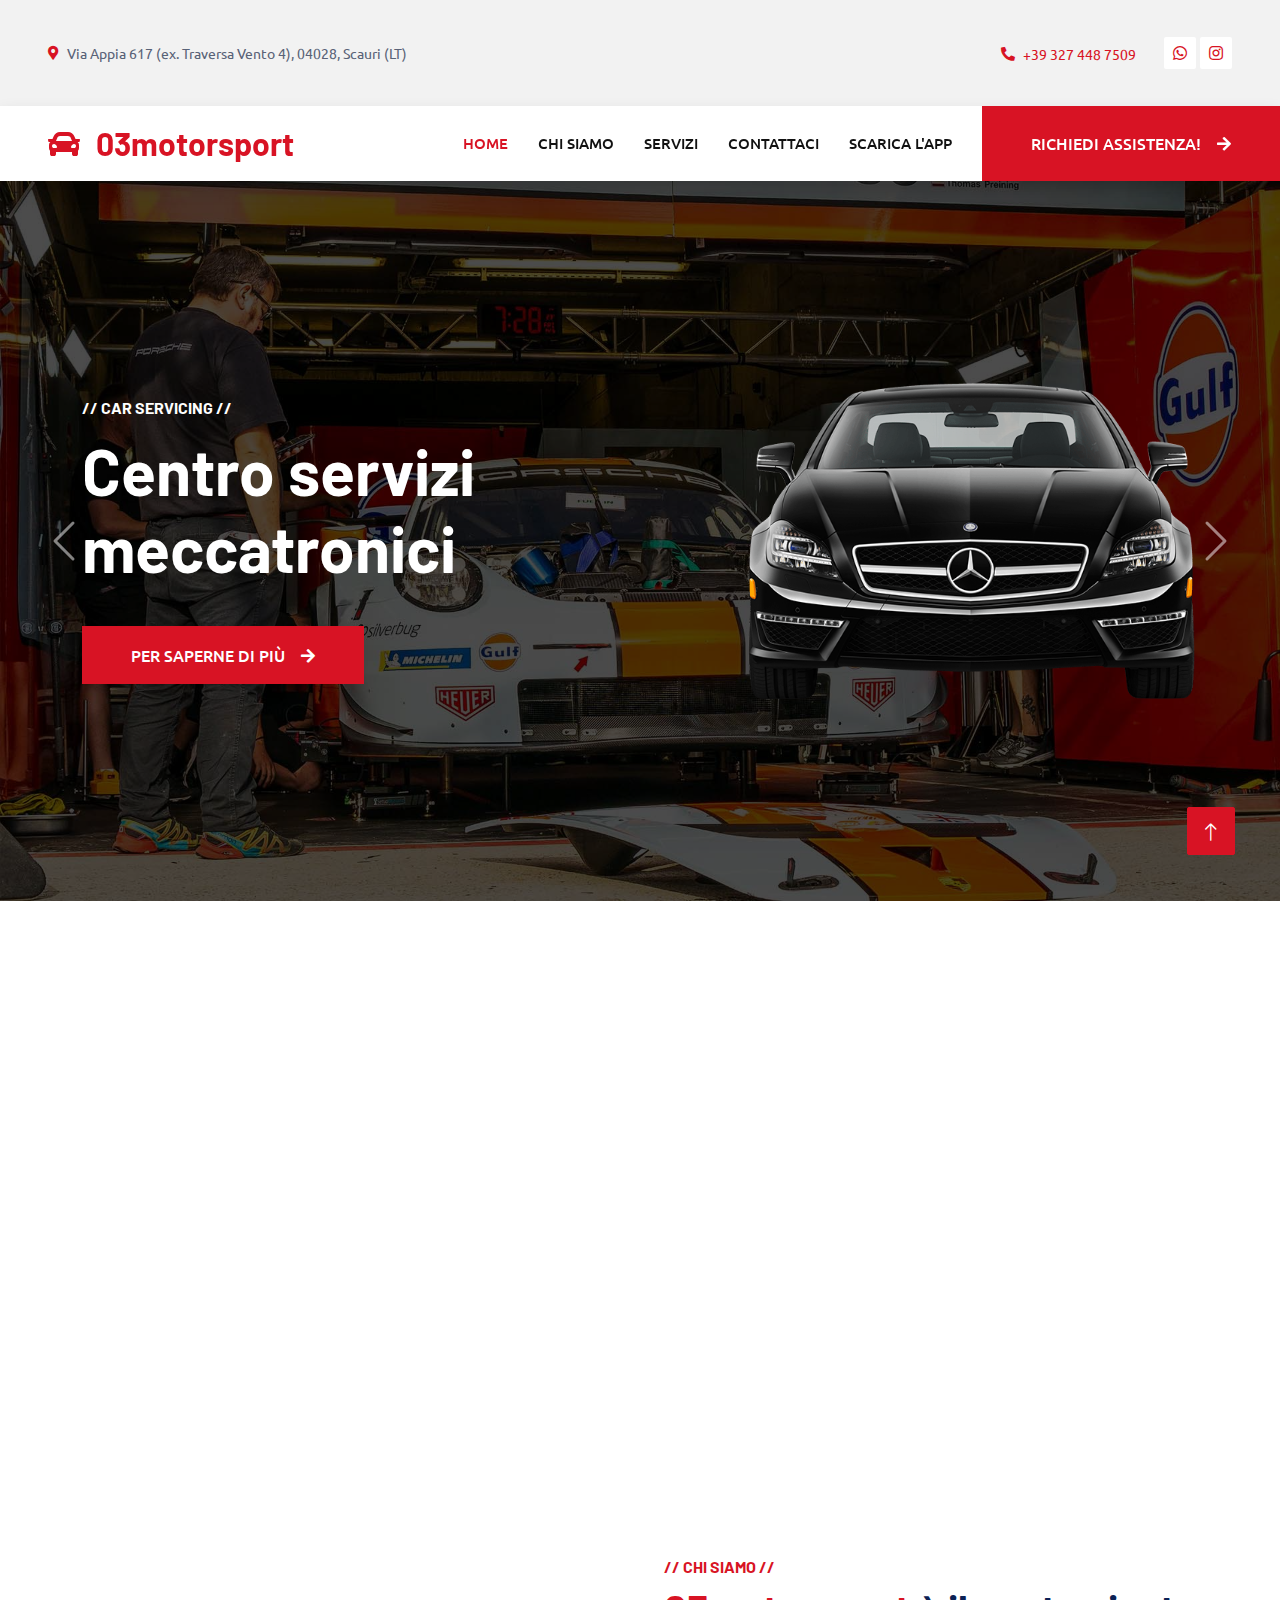
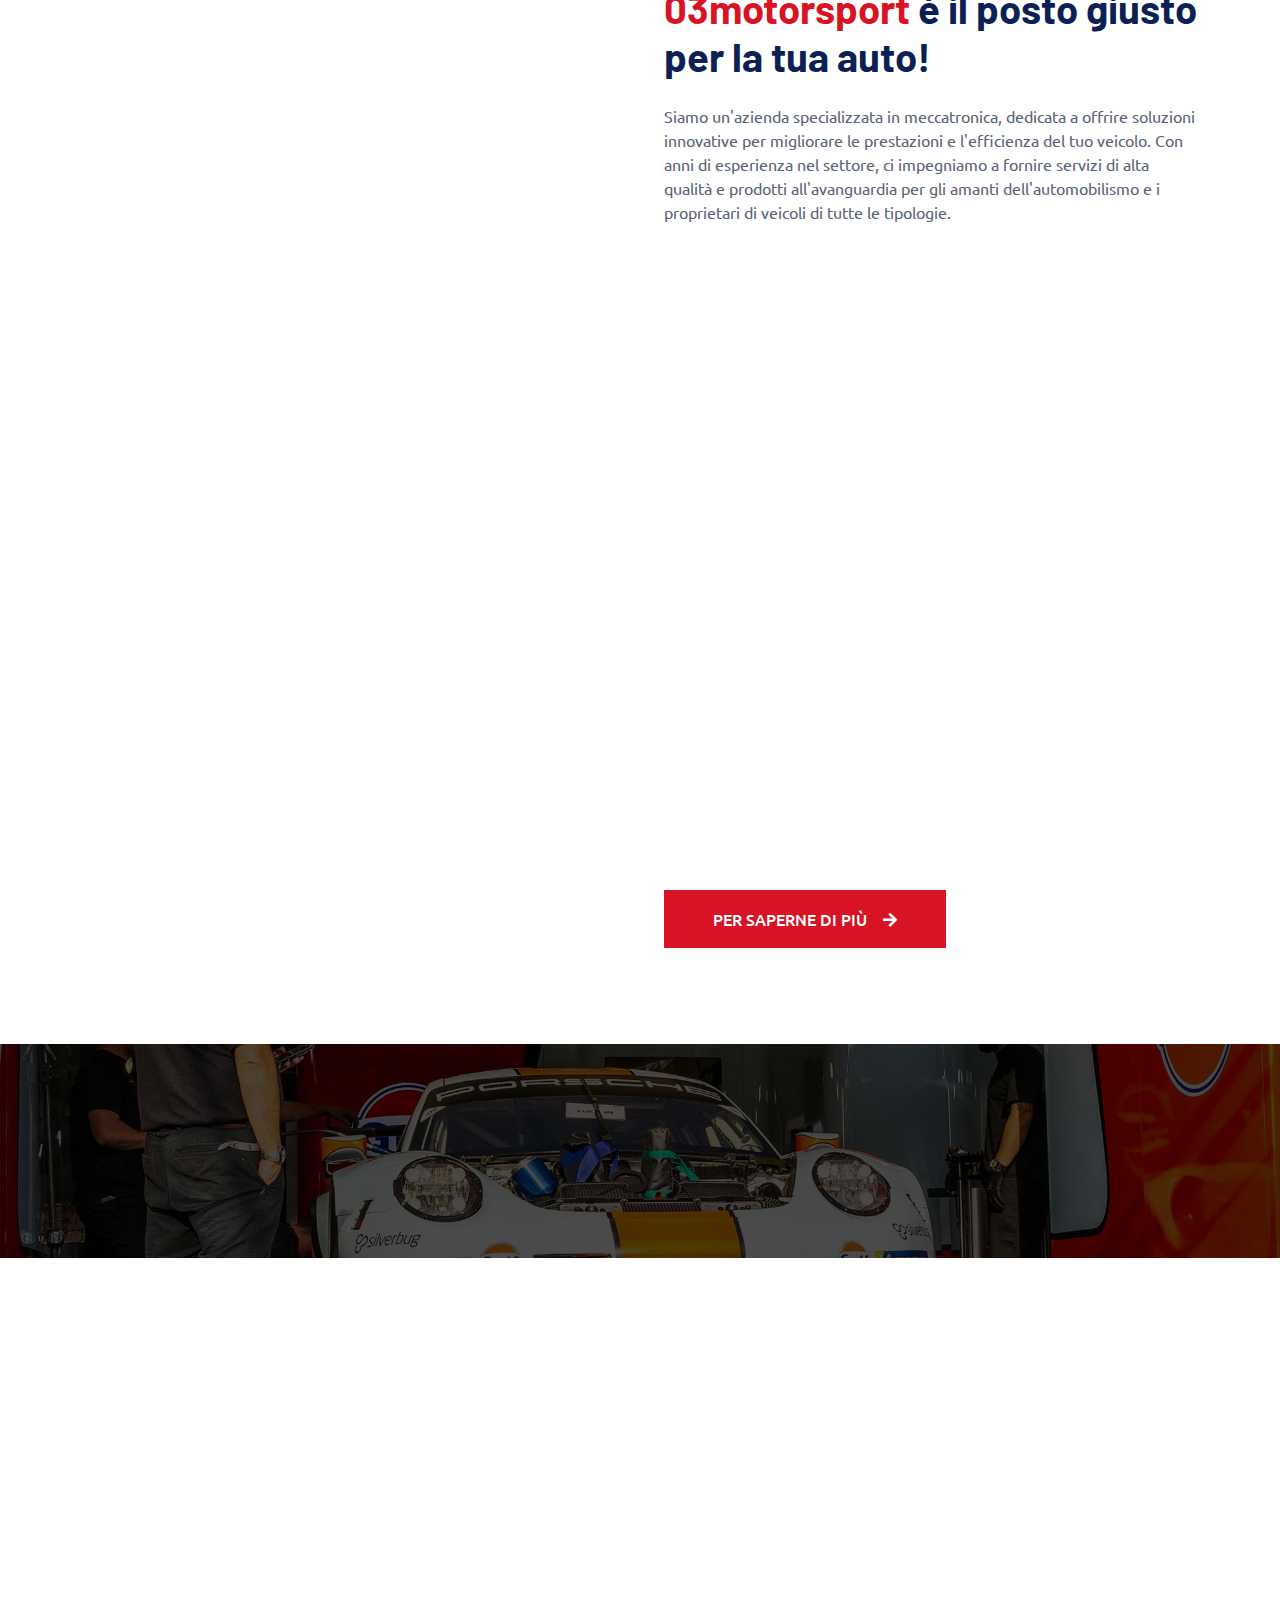
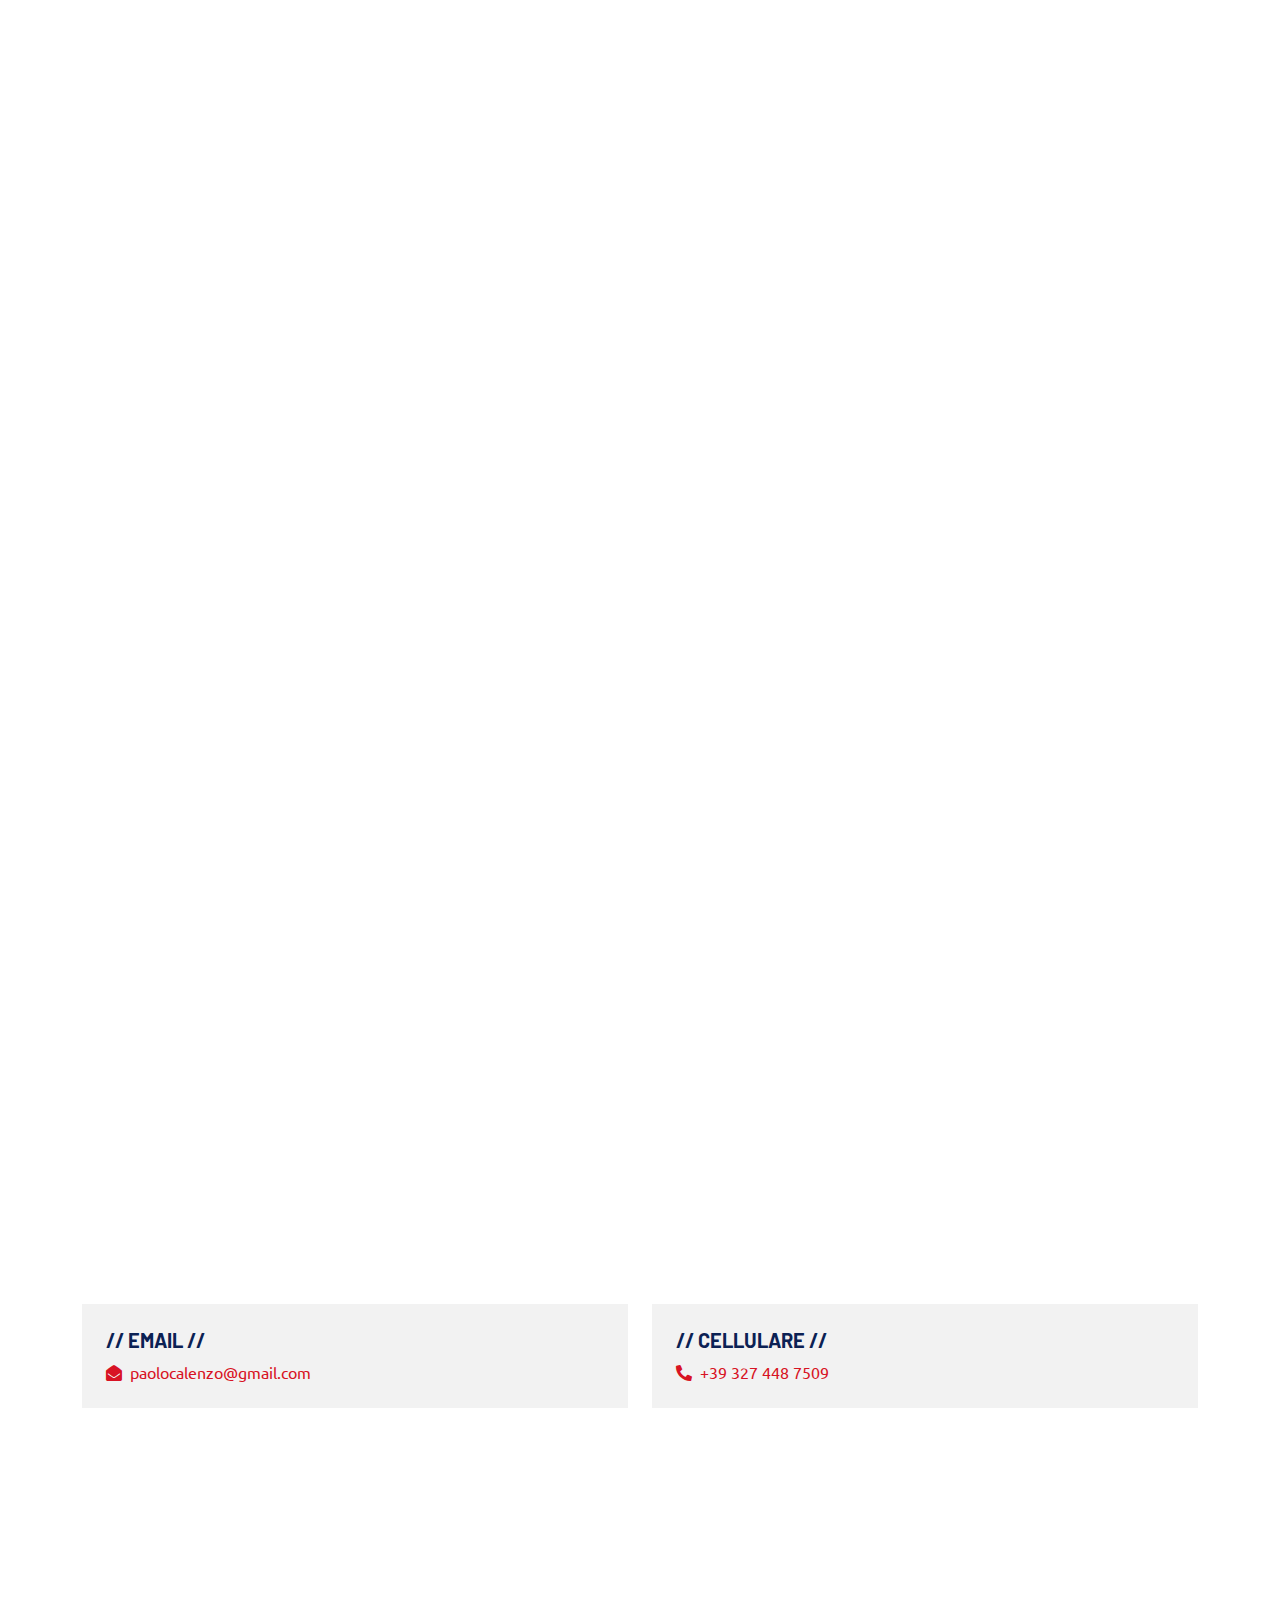
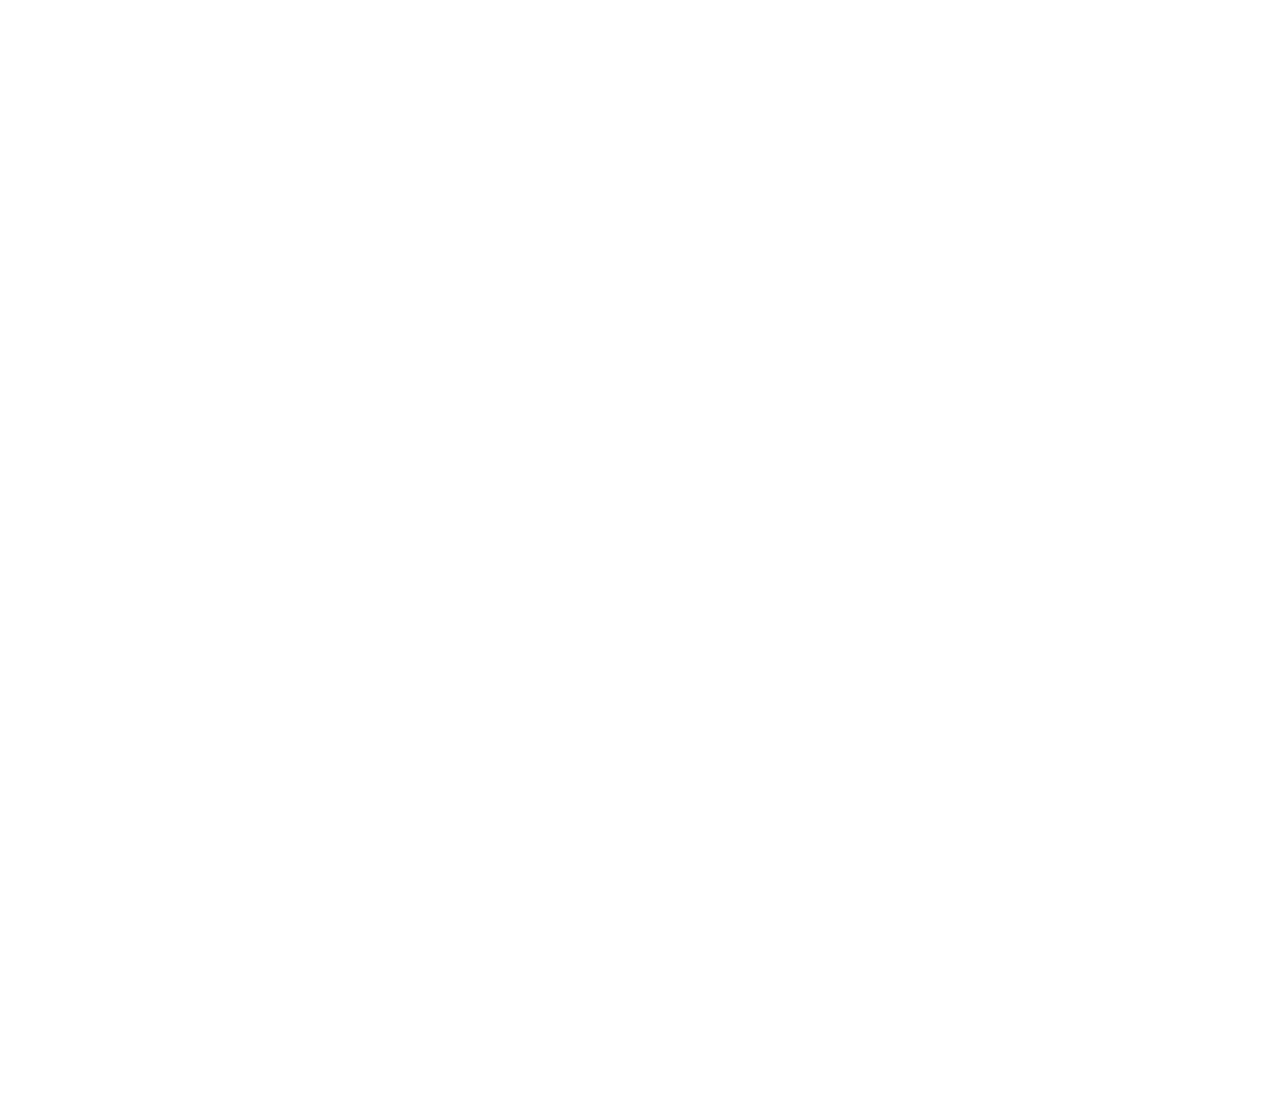
==== index.html @ 17f824ca "update home page form" ====
<!DOCTYPE html>
<html lang="it">

	<head>
		<script type="text/javascript">
			var _iub = _iub || [];
			_iub.csConfiguration = {"askConsentAtCookiePolicyUpdate":true,"cookiePolicyInOtherWindow":true,"floatingPreferencesButtonDisplay":"anchored-center-right","perPurposeConsent":true,"siteId":3359735,"whitelabel":false,"cookiePolicyId":88887986,"lang":"it", "banner":{ "acceptButtonDisplay":true,"backgroundOverlay":true,"closeButtonRejects":true,"customizeButtonDisplay":true,"explicitWithdrawal":true,"listPurposes":true,"position":"bottom" }};
		</script>
		<script type="text/javascript" src="https://cs.iubenda.com/autoblocking/3359735.js"></script>
		<script type="text/javascript" src="//cdn.iubenda.com/cs/stable/iubenda_cs.js" charset="UTF-8" async></script>
	
		<meta charset="utf-8">
		<title>03motorsport | Home</title>
		<meta content="width=device-width, initial-scale=1.0" name="viewport">
		<meta content="03motorsport, officina, officina meccatronica, azienda meccatronica, centro servizi meccatronici" name="keywords">
		<meta content="03motorsport Officina Meccatronica" name="description">
		
		<meta name="apple-touch-fullscreen" content="yes">
		<meta name="apple-mobile-web-app-capable" content="yes">
		<meta name="apple-mobile-web-app-status-bar-style" content="black-translucent">

		<!-- PWA Module -->
		<script type="module" src="js/pwa-install.bundle.js"></script>

		<!-- Favicon -->
		<link rel="apple-touch-icon" sizes="180x180" href="img/favicons/apple-touch-icon.png">
		<link rel="icon" type="image/png" sizes="32x32" href="img/favicons/favicon-32x32.png">
		<link rel="icon" type="image/png" sizes="16x16" href="img/favicons/favicon-16x16.png">
		
		<!-- Manifest JSON -->
		<link rel="manifest" href="./manifest.json">
		<link rel="manifest" href="img/favicons/site.webmanifest">
		
		<!-- Google Web Fonts -->
		<link rel="preconnect" href="https://fonts.googleapis.com">
		<link rel="preconnect" href="https://fonts.gstatic.com" crossorigin>
		<link href="https://fonts.googleapis.com/css2?family=Barlow:wght@600;700&family=Ubuntu:wght@400;500&display=swap" rel="stylesheet"> 

		<!-- Icon Font Stylesheet -->
		<link href="https://cdnjs.cloudflare.com/ajax/libs/font-awesome/5.10.0/css/all.min.css" rel="stylesheet">
		<link href="https://cdn.jsdelivr.net/npm/bootstrap-icons@1.4.1/font/bootstrap-icons.css" rel="stylesheet">

		<!-- Libraries Stylesheet -->
		<link href="lib/animate/animate.min.css" rel="stylesheet">
		<link href="lib/owlcarousel/assets/owl.carousel.min.css" rel="stylesheet">
		<link href="lib/tempusdominus/css/tempusdominus-bootstrap-4.min.css" rel="stylesheet" />

		<!-- Customized Bootstrap Stylesheet -->
		<link href="css/bootstrap.min.css" rel="stylesheet">

		<!-- Template Stylesheet -->
		<link href="css/style.css" rel="stylesheet">
	</head>

	<body>
		<pwa-install id="pwa-install" manifest-url="manifest.json"></pwa-install>
	
		<!-- Spinner Start -->
		<div id="spinner" class="show bg-white position-fixed translate-middle w-100 vh-100 top-50 start-50 d-flex align-items-center justify-content-center">
			<div class="spinner-border text-primary" style="width: 3rem; height: 3rem;" role="status">
				<span class="sr-only">Caricamento...</span>
			</div>
		</div>
		<!-- Spinner End -->


		<!-- Topbar Start -->
		<div class="container-fluid bg-light p-0">
			<div class="row gx-0 d-none d-lg-flex">
				<div class="col-lg-7 px-5 text-start">
					<div class="h-100 d-inline-flex align-items-center py-3 me-4">
						<small class="fa fa-map-marker-alt text-primary me-2"></small>
						<small>Via Appia 617 (ex. Traversa Vento 4), 04028, Scauri (LT)</small>
					</div>
					<div class="h-100 d-inline-flex align-items-center py-3">
						<small class="far fa-clock text-primary me-2"></small>
						<small>Lun - Ven : 9.00 - 18.00 / Sab : 9.00 - 13.00</small>
					</div>
				</div>
				<div class="col-lg-5 px-5 text-end">
					<div class="h-100 d-inline-flex align-items-center py-3 me-4">
						<small class="fa fa-phone-alt text-primary me-2"></small>
						<small><a href="tel:+393274487509">+39 327 448 7509</a></small>
					</div>
					<div class="h-100 d-inline-flex align-items-center">
						<!--<a class="btn btn-sm-square bg-white text-primary me-1" href="#"><i class="fab fa-facebook-f"></i></a>
						<a class="btn btn-sm-square bg-white text-primary me-1" href="#"><i class="fab fa-twitter"></i></a>
						<a class="btn btn-sm-square bg-white text-primary me-1" href="#"><i class="fab fa-linkedin-in"></i></a>-->
						<a class="btn btn-sm-square bg-white text-primary me-1" href="https://api.whatsapp.com/send?phone=393274487509" target="_blank"><i class="fab fa-whatsapp"></i></a>
						<a class="btn btn-sm-square bg-white text-primary me-0" href="https://instagram.com/03_motorsport?igshid=MzRlODBiNWFlZA==" target="_blank"><i class="fab fa-instagram"></i></a>
					</div>
				</div>
			</div>
		</div>
		<!-- Topbar End -->


		<!-- Navbar Start -->
		<nav class="navbar navbar-expand-lg bg-white navbar-light shadow sticky-top p-0">
			<a style="cursor: pointer;" class="navbar-brand d-flex align-items-center px-4 px-lg-5">
				<h2 class="m-0 text-primary"><i class="fa fa-car me-3"></i>03motorsport</h2>
			</a>
			<button type="button" class="navbar-toggler me-4" data-bs-toggle="collapse" data-bs-target="#navbarCollapse">
				<span class="navbar-toggler-icon"></span>
			</button>
			<div class="collapse navbar-collapse" id="navbarCollapse">
				<div class="navbar-nav ms-auto p-4 p-lg-0">
					<a id="1" href="#" style="cursor: pointer;" onclick="navItemClick(this);" class="nav-item nav-link active">Home</a>
					<a id="2" href="#about" style="cursor: pointer;" onclick="navItemClick(this);" class="nav-item nav-link">Chi siamo</a>
					<a id="3" href="#services" style="cursor: pointer;" onclick="navItemClick(this);" class="nav-item nav-link">Servizi</a>
					<!--<div class="nav-item dropdown">
						<a href="#" class="nav-link dropdown-toggle" data-bs-toggle="dropdown">Pagine</a>
						<div class="dropdown-menu fade-up m-0">
							<a href="booking.html" class="dropdown-item">Prenotazioni</a>
							<a href="team.html" class="dropdown-item">Tecnici</a>
							<a href="testimonial.html" class="dropdown-item">Testimonial</a>
							<a href="404.html" class="dropdown-item">Pagina non trovata</a>
						</div>
					</div>-->
					<a id="4" href="#contactUs" style="cursor: pointer;" onclick="navItemClick(this);" class="nav-item nav-link">Contattaci</a>
					<a id="5" style="cursor: pointer;" onclick="navItemClick(this);installApp();" class="nav-item nav-link">Scarica l'app</a>
				</div>
				<a href="#contactUs" class="btn btn-primary py-4 px-lg-5 d-none d-lg-block">Richiedi assistenza!<i class="fa fa-arrow-right ms-3"></i></a>
			</div>
		</nav>
		<!-- Navbar End -->


		<!-- Carousel Start -->
		<div class="container-fluid p-0 mb-5">
			<div id="header-carousel" class="carousel slide" data-bs-ride="carousel">
				<div class="carousel-inner">
					<div class="carousel-item active">
						<img loading="lazy" class="w-100" src="img/carousel-bg-1.jpg" alt="Image">
						<div class="carousel-caption d-flex align-items-center">
							<div class="container">
								<div class="row align-items-center justify-content-center justify-content-lg-start">
									<div class="col-10 col-lg-7 text-center text-lg-start">
										<h6 class="text-white text-uppercase mb-3 animated slideInDown">// Car Servicing //</h6>
										<h1 class="display-3 text-white mb-4 pb-3 animated slideInDown">Centro servizi meccatronici</h1>
										<a href="#contactUs" class="btn btn-primary py-3 px-5 animated slideInDown">Per saperne di più<i class="fa fa-arrow-right ms-3"></i></a>
									</div>
									<div class="col-lg-5 d-none d-lg-flex animated zoomIn">
										<img loading="lazy" class="img-fluid" src="img/carousel-1.png" alt="">
									</div>
								</div>
							</div>
						</div>
					</div>
					<!--<div class="carousel-item">
						<img loading="lazy" class="w-100" src="img/carousel-bg-2.jpg" alt="Image">
						<div class="carousel-caption d-flex align-items-center">
							<div class="container">
								<div class="row align-items-center justify-content-center justify-content-lg-start">
									<div class="col-10 col-lg-7 text-center text-lg-start">
										<h6 class="text-white text-uppercase mb-3 animated slideInDown">// Car Servicing //</h6>
										<h1 class="display-3 text-white mb-4 pb-3 animated slideInDown">Qualified Car Service Center</h1>
										<a class="btn btn-primary py-3 px-5 animated slideInDown">Per saperne di più<i class="fa fa-arrow-right ms-3"></i></a>
									</div>
									<div class="col-lg-5 d-none d-lg-flex animated zoomIn">
										<img loading="lazy" class="img-fluid" src="img/carousel-2.png" alt="">
									</div>
								</div>
							</div>
						</div>
					</div>-->
				</div>
				<button class="carousel-control-prev" type="button" data-bs-target="#header-carousel"
					data-bs-slide="prev">
					<span class="carousel-control-prev-icon" aria-hidden="true"></span>
					<span class="visually-hidden">Indietro</span>
				</button>
				<button class="carousel-control-next" type="button" data-bs-target="#header-carousel"
					data-bs-slide="next">
					<span class="carousel-control-next-icon" aria-hidden="true"></span>
					<span class="visually-hidden">Avanti</span>
				</button>
			</div>
		</div>
		<!-- Carousel End -->


		<!-- Service Start -->
		<div class="container-xxl py-5">
			<div class="container">
				<div class="row g-4">
					<div class="col-lg-4 col-md-6 wow fadeInUp" data-wow-delay="0.1s">
						<div class="d-flex py-5 px-4">
							<i class="fa fa-certificate fa-3x text-primary flex-shrink-0"></i>
							<div class="ps-4">
								<h5 class="mb-3">Servizi di alta qualità</h5>
								<p>Presso 03motorsport, ci impegniamo a offrire ai nostri clienti i migliori servizi di meccatronica disponibili sul mercato. Siamo orgogliosi di mettere a disposizione la nostra vasta esperienza nel settore, combinata con la più recente tecnologia e una squadra di professionisti altamente qualificati.</p>
								<a href="#contactUs" class="text-secondary border-bottom">Per saperne di più</a>
							</div>
						</div>
					</div>
					<div class="col-lg-4 col-md-6 wow fadeInUp" data-wow-delay="0.3s">
						<div class="d-flex bg-light py-5 px-4">
							<i class="fa fa-users-cog fa-3x text-primary flex-shrink-0"></i>
							<div class="ps-4">
								<h5 class="mb-3">Professionisti del settore</h5>
								<p>Presso 03motorsport, siamo orgogliosi di essere riconosciuti come i professionisti del settore della meccatronica. Con anni di esperienza e una profonda conoscenza delle ultime tendenze e tecnologie, il nostro team è composto da esperti appassionati che si dedicano a garantire le migliori soluzioni per i nostri clienti.</p>
								<a href="#contactUs" class="text-secondary border-bottom">Per saperne di più</a>
							</div>
						</div>
					</div>
					<div class="col-lg-4 col-md-6 wow fadeInUp" data-wow-delay="0.5s">
						<div class="d-flex py-5 px-4">
							<i class="fa fa-tools fa-3x text-primary flex-shrink-0"></i>
							<div class="ps-4">
								<h5 class="mb-3">Attrezzatura all'avanguardia</h5>
								<p>03motorsport è sinonimo di innovazione e tecnologia all'avanguardia nel settore della meccatronica. La nostra passione per l'eccellenza ci spinge costantemente a investire nelle più recenti e avanzate attrezzature disponibili sul mercato.</p>
								<a href="#contactUs" class="text-secondary border-bottom">Per saperne di più</a>
							</div>
						</div>
					</div>
				</div>
			</div>
		</div>
		<!-- Service End -->

		<div id="about"></div>

		<!-- About Start -->
		<div class="container-xxl py-5">
			<div class="container">
				<div class="row g-5">
					<div class="col-lg-6 pt-4" style="min-height: 400px;">
						<div class="position-relative h-100 wow fadeIn" data-wow-delay="0.1s">
							<img loading="lazy" class="position-absolute img-fluid w-100 h-100" src="img/about.jpg" style="object-fit: cover;" alt="">
							<div class="position-absolute top-0 end-0 mt-n4 me-n4 py-4 px-5" style="background: rgba(0, 0, 0, .08);">
								<h1 class="display-4 text-white mb-0">15 <span class="fs-4">Anni</span></h1>
								<h4 class="text-white">di Esperienza</h4>
							</div>
						</div>
					</div>
					<div class="col-lg-6">
						<h6 class="text-primary text-uppercase">// Chi siamo //</h6>
						<h1 class="mb-4"><span class="text-primary">03motorsport</span> è il posto giusto per la tua auto!</h1>
						<p class="mb-4">Siamo un'azienda specializzata in meccatronica, dedicata a offrire soluzioni innovative per migliorare le prestazioni e l'efficienza del tuo veicolo. Con anni di esperienza nel settore, ci impegniamo a fornire servizi di alta qualità e prodotti all'avanguardia per gli amanti dell'automobilismo e i proprietari di veicoli di tutte le tipologie.</p>
						<div class="row g-4 mb-3 pb-3">
							<div class="col-12 wow fadeIn" data-wow-delay="0.1s">
								<div class="d-flex">
									<div class="bg-light d-flex flex-shrink-0 align-items-center justify-content-center mt-1" style="width: 45px; height: 45px;">
										<span class="fw-bold text-secondary">01</span>
									</div>
									<div class="ps-3">
										<h6>Professionisti ed Esperti</h6>
										<span>03motorsport è sinonimo di un team di professionisti ed esperti altamente qualificati nel campo della meccatronica. La nostra squadra è composta da individui appassionati e dedicati che portano con sé anni di esperienza e conoscenze approfondite del settore.</span>
									</div>
								</div>
							</div>
							<div class="col-12 wow fadeIn" data-wow-delay="0.3s">
								<div class="d-flex">
									<div class="bg-light d-flex flex-shrink-0 align-items-center justify-content-center mt-1" style="width: 45px; height: 45px;">
										<span class="fw-bold text-secondary">02</span>
									</div>
									<div class="ps-3">
										<h6>Dedizione alla Qualità</h6>
										<span>Presso 03motorsport, la qualità è al centro di tutto ciò che facciamo. Siamo impegnati a fornire prodotti e servizi che rispettino gli standard più elevati del settore. Ogni componente che utilizziamo e ogni servizio che offriamo sono soggetti a rigorosi controlli di qualità per garantire prestazioni affidabili e durature. La nostra dedizione alla qualità è la base su cui costruiamo la fiducia dei nostri clienti.</span>
									</div>
								</div>
							</div>
							<div class="col-12 wow fadeIn" data-wow-delay="0.5s">
								<div class="d-flex">
									<div class="bg-light d-flex flex-shrink-0 align-items-center justify-content-center mt-1" style="width: 45px; height: 45px;">
										<span class="fw-bold text-secondary">03</span>
									</div>
									<div class="ps-3">
										<h6>Approccio su Misura</h6>
										<span>Sappiamo che ogni cliente ha esigenze uniche. Ecco perché adottiamo un approccio su misura per soddisfare le esigenze specifiche di ciascun progetto. Collaboriamo strettamente con te per comprendere le tue sfide e obiettivi, quindi progettiamo soluzioni personalizzate che superino le tue aspettative. Che tu sia alla ricerca di servizi di manutenzione, sviluppo di prototipi o consulenza tecnica, ci assicuriamo che ogni passo sia calibrato per adattarsi alle tue necessità individuali.</span>
									</div>
								</div>
							</div>
						</div>
						<a href="#contactUs" class="btn btn-primary py-3 px-5">Per saperne di più<i class="fa fa-arrow-right ms-3"></i></a>
					</div>
				</div>
			</div>
		</div>
		<!-- About End -->


		<!-- Fact Start -->
		<div class="container-fluid fact bg-dark my-5 py-5">
			<div class="container">
				<div class="row g-4">
					<div class="col-md-6 col-lg-3 text-center wow fadeIn" data-wow-delay="0.1s">
						<i class="fa fa-check fa-2x text-white mb-3"></i>
						<h2 class="text-white mb-2" data-toggle="counter-up">10</h2>
						<p class="text-white mb-0">Anni di Esperienza</p>
					</div>
					<div class="col-md-6 col-lg-3 text-center wow fadeIn" data-wow-delay="0.3s">
						<i class="fa fa-users-cog fa-2x text-white mb-3"></i>
						<h2 class="text-white mb-2" data-toggle="counter-up">5</h2>
						<p class="text-white mb-0">Tecnici Esperti</p>
					</div>
					<div class="col-md-6 col-lg-3 text-center wow fadeIn" data-wow-delay="0.5s">
						<i class="fa fa-users fa-2x text-white mb-3"></i>
						<h2 class="text-white mb-2" data-toggle="counter-up">500</h2>
						<p class="text-white mb-0">Clienti Soddisfatti</p>
					</div>
					<div class="col-md-6 col-lg-3 text-center wow fadeIn" data-wow-delay="0.7s">
						<i class="fa fa-car fa-2x text-white mb-3"></i>
						<h2 class="text-white mb-2" data-toggle="counter-up">5000</h2>
						<p class="text-white mb-0">Lavorazioni Svolte</p>
					</div>
				</div>
			</div>
		</div>
		<!-- Fact End -->

		<div id="services"></div>

		<!-- Service Start -->
		<div class="container-xxl service py-5">
			<div class="container">
				<div class="text-center wow fadeInUp" data-wow-delay="0.1s">
					<h6 class="text-primary text-uppercase">// I nostri Servizi //</h6>
					<h1 class="mb-5">Esplora i nostri Servizi</h1>
				</div>
				<div class="row g-4 wow fadeInUp" data-wow-delay="0.3s">
					<div class="col-lg-4">
						<div class="nav w-100 nav-pills me-4">
							<button class="nav-link w-100 d-flex align-items-center text-start p-4 mb-4 active" data-bs-toggle="pill" data-bs-target="#tab-pane-1" type="button">
								<i class="fa fa-car-side fa-2x me-3"></i>
								<h4 class="m-0">Test Diagnostici</h4>
							</button>
							<button class="nav-link w-100 d-flex align-items-center text-start p-4 mb-4" data-bs-toggle="pill" data-bs-target="#tab-pane-2" type="button">
								<i class="fa fa-car fa-2x me-3"></i>
								<h4 class="m-0">Revisione Motore</h4>
							</button>
							<button class="nav-link w-100 d-flex align-items-center text-start p-4 mb-4" data-bs-toggle="pill" data-bs-target="#tab-pane-3" type="button">
								<i class="fa fa-cog fa-2x me-3"></i>
								<h4 class="m-0">Revisione File</h4>
							</button>
							<button class="nav-link w-100 d-flex align-items-center text-start p-4 mb-0" data-bs-toggle="pill" data-bs-target="#tab-pane-4" type="button">
								<i class="fa fa-oil-can fa-2x me-3"></i>
								<h4 class="m-0">Cambio Olio</h4>
							</button>
						</div>
					</div>
					<div class="col-lg-8">
						<div class="tab-content w-100">
							<div class="tab-pane fade show active" id="tab-pane-1">
								<div class="row g-4">
									<div class="col-md-6" style="min-height: 350px;">
										<div class="position-relative h-100">
											<img loading="lazy" class="position-absolute img-fluid w-100 h-100" src="img/service-1.jpg" style="object-fit: cover;" alt="">
										</div>
									</div>
									<div class="col-md-6">
										<h3 class="mb-3">Servizi di Test Diagnostici</h3>
										<p class="mb-4">Presso 03motorsport, offriamo una gamma completa di servizi di test diagnostici progettati per mantenere i tuoi veicoli e macchinari in condizioni ottimali. I nostri avanzati test diagnostici utilizzano le ultime tecnologie per identificare con precisione i problemi e le potenziali aree di miglioramento nei tuoi sistemi meccatronici. Il nostro team di tecnici altamente qualificati utilizza attrezzature all'avanguardia per eseguire test approfonditi su motori, trasmissioni, impianti elettrici ed elettronici, garantendo che qualsiasi problema venga rilevato e risolto in modo tempestivo. Affidati a noi per garantire che i tuoi veicoli e macchinari siano affidabili, efficienti e pronti a superare qualsiasi sfida.</p>
										<p><i class="fa fa-check text-success me-3"></i>Diagnostica Avanzata</p>
										<p><i class="fa fa-check text-success me-3"></i>Test su Componenti Elettronici</p>
										<p><i class="fa fa-check text-success me-3"></i>Risoluzione Rapida dei Problemi</p>
										<a href="#contactUs" class="btn btn-primary py-3 px-5 mt-3">Per saperne di più<i class="fa fa-arrow-right ms-3"></i></a>
									</div>
								</div>
							</div>
							<div class="tab-pane fade" id="tab-pane-2">
								<div class="row g-4">
									<div class="col-md-6" style="min-height: 350px;">
										<div class="position-relative h-100">
											<img loading="lazy" class="position-absolute img-fluid w-100 h-100" src="img/service-2.jpg" style="object-fit: cover;" alt="">
										</div>
									</div>
									<div class="col-md-6">
										<h3 class="mb-3">Rigenerazione Motore</h3>
										<p class="mb-4">La revisione è un servizio completo che mira a ripristinare la potenza, l'efficienza e l'affidabilità del tuo motore. Presso 03motorsport, il nostro team di tecnici altamente qualificati è specializzato nella revisione e nell'ottimizzazione dei motori per una vasta gamma di applicazioni. Utilizziamo strumenti all'avanguardia e metodi avanzati per disassemblare, ispezionare e riparare il tuo motore, sostituendo le parti usurati con componenti di alta qualità. La revisione del motore è fondamentale per mantenere il tuo veicolo o macchinario in ottime condizioni e prolungarne la vita utile. Fidati di noi per garantire che il tuo motore funzioni al meglio delle sue capacità.</p>
										<p><i class="fa fa-check text-success me-3"></i>Disassemblaggio e Ispezione</p>
										<p><i class="fa fa-check text-success me-3"></i>Sostituzione dei Componenti Usurati</p>
										<p><i class="fa fa-check text-success me-3"></i>Ottimizzazione delle Prestazioni</p>
										<a href="#contactUs" class="btn btn-primary py-3 px-5 mt-3">Per saperne di più<i class="fa fa-arrow-right ms-3"></i></a>
									</div>
								</div>
							</div>
							<div class="tab-pane fade" id="tab-pane-3">
								<div class="row g-4">
									<div class="col-md-6" style="min-height: 350px;">
										<div class="position-relative h-100">
											<img loading="lazy" class="position-absolute img-fluid w-100 h-100" src="img/service-3.jpg" style="object-fit: cover;" alt="">
										</div>
									</div>
									<div class="col-md-6">
										<h3 class="mb-3">Revisione Centraline Elettroniche</h3>
										<p class="mb-4">Questo è un servizio specializzato progettato per ottimizzare le prestazioni dei tuoi sistemi elettronici a bordo. Presso 03motorsport, il nostro team di esperti è dedicato a esaminare attentamente le centraline elettroniche dei tuoi veicoli o macchinari, identificando potenziali miglioramenti e apportando le modifiche necessarie per massimizzare l'efficienza e la reattività. La revisione delle centraline elettroniche è essenziale per mantenere i tuoi sistemi in sintonia con le ultime tecnologie e normative, garantendo che funzionino al meglio delle loro capacità. Fidati di noi per ottimizzare le centraline elettroniche del tuo parco veicoli o della tua attrezzatura.</p>
										<p><i class="fa fa-check text-success me-3"></i>Analisi dei Dati Elettronici</p>
										<p><i class="fa fa-check text-success me-3"></i>Ottimizzazione delle Mappature</p>
										<p><i class="fa fa-check text-success me-3"></i>Aggiornamenti Tecnologici</p>
										<a href="#contactUs" class="btn btn-primary py-3 px-5 mt-3">Per saperne di più<i class="fa fa-arrow-right ms-3"></i></a>
									</div>
								</div>
							</div>
							<div class="tab-pane fade" id="tab-pane-4">
								<div class="row g-4">
									<div class="col-md-6" style="min-height: 350px;">
										<div class="position-relative h-100">
											<img loading="lazy" class="position-absolute img-fluid w-100 h-100" src="img/service-4.jpg" style="object-fit: cover;" alt="">
										</div>
									</div>
									<div class="col-md-6">
										<h3 class="mb-3">Servizio Cambio Olio</h3>
										<p class="mb-4">Il cambio olio è un passo essenziale per garantire che il tuo veicolo o macchinario funzioni in modo affidabile e in ottime condizioni. Presso 03motorsport, ci prendiamo cura del tuo motore, sostituendo l'olio esausto con prodotti di alta qualità per garantire la lubrificazione e la protezione ottimale. Il nostro team di tecnici esperti effettua il cambio olio in modo rapido ed efficiente, rispettando rigorosi standard di qualità. Questo servizio regolare aiuta a prolungare la vita del tuo motore, a migliorare l'efficienza del carburante e a prevenire costose riparazioni future. Affidati a noi per garantire il mantenimento adeguato del tuo veicolo o attrezzatura attraverso il servizio di cambio olio professionale.</p>
										<p><i class="fa fa-check text-success me-3"></i>Selezione dell'Olio Adeguato</p>
										<p><i class="fa fa-check text-success me-3"></i>Procedura di Cambio Olio</p>
										<p><i class="fa fa-check text-success me-3"></i>Benefici del Cambio Olio Regolare</p>
										<a href="#contactUs" class="btn btn-primary py-3 px-5 mt-3">Per saperne di più<i class="fa fa-arrow-right ms-3"></i></a>
									</div>
								</div>
							</div>
						</div>
					</div>
				</div>
			</div>
		</div>
		<!-- Service End -->

		<div id="contactUs"></div>

		<!-- Booking Start -->
		<!--<div class="container-fluid bg-secondary booking my-5 wow fadeInUp" data-wow-delay="0.1s">
			<div class="container">
				<div class="row gx-5">
					<div class="col-lg-6 py-5">
						<div class="py-5">
							<h1 class="text-white mb-4">Contattaci subito per assistenza immediata!</h1>
							<p class="text-white mb-0">Prenota un appuntamento tramite il form o utilizza i nostri contatti per ricevere subito assistenza. I nostri esperti sono a tua disposizione, e possono aiutarti in qualsiasi momento.</p>
						</div>
					</div>
					<div class="col-lg-6">
						<div class="bg-primary h-100 d-flex flex-column justify-content-center text-center p-5 wow zoomIn" data-wow-delay="0.6s">
							<h1 class="text-white mb-4">Prenota un appuntamento</h1>
							<form>
								<div class="row g-3">
									<div class="col-12 col-sm-6">
										<input type="text" class="form-control border-0" placeholder="Nome" style="height: 55px;" readonly="readonly">
									</div>
									<div class="col-12 col-sm-6">
										<input type="email" class="form-control border-0" placeholder="Cognome" style="height: 55px;" readonly="readonly">
									</div>
									<div class="col-12 col-sm-6">
										<select class="form-select border-0" style="height: 55px;" disabled="disabled">
											<option selected>Scegli un servizio</option>
											<option value="1">Test Diagnostici</option>
											<option value="2">Revisione Motore</option>
											<option value="3">Revisione File</option>
											<option value="4">Cambio Olio</option>
										</select>
									</div>
									<div class="col-12 col-sm-6">
										<div class="date" id="date1" data-target-input="nearest">
											<input type="text"
												   class="form-control border-0 datetimepicker-input"
												   placeholder="Data Appuntamento" data-target="#date1" data-toggle="datetimepicker" style="height: 55px;" readonly="readonly">
										</div>
									</div>
									<div class="col-12">
										<textarea class="form-control border-0" placeholder="Note o dettagli" readonly="readonly"></textarea>
									</div>
									<div class="col-12">
										<button disabled="disabled" class="btn btn-secondary w-100 py-3" type="submit">Coming soon!</button>
									</div>
								</div>
							</form>
						</div>
					</div>
				</div>
			</div>
		</div>-->
		<!-- Booking End -->
		
		<!-- Contact Start -->
		<div class="container-xxl py-5">
			<div class="container">
				<div class="text-center wow fadeInUp" data-wow-delay="0.1s">
					<h6 class="text-primary text-uppercase">// Contattaci //</h6>
					<h1 class="mb-5">Contattaci per qualsiasi dubbio o assistenza</h1>
				</div>
				<div class="row g-4">
					<div class="col-md-6 wow fadeIn" data-wow-delay="0.1s">
						<iframe class="position-relative rounded w-100 h-100"
								src="https://www.google.com/maps/embed?pb=!1m18!1m12!1m3!1d2999.4084569336346!2d13.706635675950434!3d41.25644167131682!2m3!1f0!2f0!3f0!3m2!1i1024!2i768!4f13.1!3m3!1m2!1s0x133acfe1d209fdbd%3A0xad4469d881c47ff3!2sVia%20Appia%2C%20617%2C%2004026%20Minturno%20LT!5e0!3m2!1sit!2sit!4v1698918151925!5m2!1sit!2sit"
								frameborder="0" style="min-height: 350px; border:0;" allowfullscreen="" aria-hidden="false"
								tabindex="0"></iframe>
					</div>
					<div class="col-md-6">
						<div class="wow fadeInUp" data-wow-delay="0.2s">
							<p class="mb-4">Prenota un appuntamento tramite il form (a breve sarà attivo) o utilizza i nostri contatti principali (email o telefono) per ricevere subito assistenza. I nostri esperti sono a tua disposizione, e possono aiutarti in qualsiasi momento.</p>
							<form id="formId" onsubmit="submitForm(event);">
								<div class="row g-3">
									<div class="col-md-6">
										<div class="form-floating">
											<input type="text" class="form-control" id="name" placeholder="Il tuo nome" required="required">
											<label for="name">Nome</label>
										</div>
									</div>
									<div class="col-md-6">
										<div class="form-floating">
											<input type="text" class="form-control" id="surname" placeholder="Il tuo cognome" required="required">
											<label for="name">Cognome</label>
										</div>
									</div>
									<div class="col-md-6">
										<div class="form-floating">
											<input type="email" class="form-control" id="email" placeholder="La tua email" required="required">
											<label for="email">Email</label>
										</div>
									</div>
									<div class="col-md-6">
										<div class="form-floating">
											<select id="service" class="form-select" required="required">
												<option value="" selected>Scegli un servizio</option>
												<option value="1">Test Diagnostici</option>
												<option value="2">Revisione Motore</option>
												<option value="3">Revisione File</option>
												<option value="4">Cambio Olio</option>
												<option value="5">Altro</option>
											</select>
											<label for="service">Servizio</label>
										</div>
									</div>
									<div class="col-12">
										<div class="form-floating">
											<input type="text" class="form-control" id="subject" placeholder="Oggetto">
											<label for="subject">Oggetto</label>
										</div>
									</div>
									<div class="col-12">
										<div class="form-floating">
											<textarea class="form-control" placeholder="Lascia un messaggio qui" id="message" style="height: 100px"></textarea>
											<label for="message">Messaggio</label>
										</div>
									</div>
									<div class="col-12">
										<div class="form-switch">
											<input class="form-check-input" type="checkbox" id="acceptTermsAndConditions" onclick="enableSubmitForm();"/>
											<label class="form-check-label" for="acceptTermsAndConditions">&nbsp;Ho letto e accetto i 
												<a href="./termini-e-condizioni.html" target="_blank">termini e le condizioni</a> del servizio.
											</label>
										</div>
									</div>
									<div class="col-12">
										<button id="submitButtonId" class="btn btn-primary w-100 py-3" type="submit" disabled="disabled">Invia</button>
									</div>
								</div>
							</form>
							<div id="formOnSuccessId" style="display: none;" class="alert alert-danger" role="alert">
							    <h4 class="alert-heading">Ben fatto!</h4>
							    <p>Verrai contattato il prima possibile da uno dei nostri operatori.</p>
							    <hr>
							    <p class="mb-0">Grazie per aver scelto <b>03motorsport</b>. Se hai bisogno di ulteriore supporto, <a href="#" onclick="resetFormAndReOpen(event);">compila nuovamente il form.</a></p>
							</div>
						</div>
					</div>
					<div class="col-12">
						<div class="row gy-4">
							<div class="col-md-6">
								<div class="bg-light d-flex flex-column justify-content-center p-4">
									<h5 class="text-uppercase">// Email //</h5>
									<p class="m-0"><i class="fa fa-envelope-open text-primary me-2"></i><a href="mailto:paolocalenzo@gmail.com" target="_blank">paolocalenzo@gmail.com</a></p>
								</div>
							</div>
							<div class="col-md-6">
								<div class="bg-light d-flex flex-column justify-content-center p-4">
									<h5 class="text-uppercase">// Cellulare //</h5>
									<p class="m-0"><i class="fa fa-phone-alt text-primary me-2"></i><a href="tel:+393274487509" target="_blank">+39 327 448 7509</a></p>
								</div>
							</div>
							<!--<div class="col-md-4">
								<div class="bg-light d-flex flex-column justify-content-center p-4">
									<h5 class="text-uppercase">// Assistenza tecnica //</h5>
									<p class="m-0"><i class="fa fa-envelope-open text-primary me-2"></i>paolocalenzo@gmail.com</p>
								</div>
							</div>-->
						</div>
					</div>
				</div>
			</div>
		</div>
		<!-- Contact End -->


		<!-- Team Start -->
		<!--<div class="container-xxl py-5">
			<div class="container">
				<div class="text-center wow fadeInUp" data-wow-delay="0.1s">
					<h6 class="text-primary text-uppercase">// I nostri Tecnici //</h6>
					<h1 class="mb-5">I nostri Esperti Tecnici</h1>
				</div>
				<div class="row g-4">
					<div class="col-lg-3 col-md-6 wow fadeInUp" data-wow-delay="0.1s">
						<div class="team-item">
							<div class="position-relative overflow-hidden">
								<img loading="lazy" class="img-fluid" src="img/team-1.jpg" alt="">
								<div class="team-overlay position-absolute start-0 top-0 w-100 h-100">
									<a class="btn btn-square mx-1" href="#"><i class="fab fa-facebook-f"></i></a>
									<a class="btn btn-square mx-1" href="#"><i class="fab fa-twitter"></i></a>
									<a class="btn btn-square mx-1" href="#"><i class="fab fa-instagram"></i></a>
								</div>
							</div>
							<div class="bg-light text-center p-4">
								<h5 class="fw-bold mb-0">Paolo</h5>
								<small>Ingegnere Meccatronico</small>
							</div>
						</div>
					</div>
					<div class="col-lg-3 col-md-6 wow fadeInUp" data-wow-delay="0.3s">
						<div class="team-item">
							<div class="position-relative overflow-hidden">
								<img loading="lazy" class="img-fluid" src="img/team-2.jpg" alt="">
								<div class="team-overlay position-absolute start-0 top-0 w-100 h-100">
									<a class="btn btn-square mx-1" href="#"><i class="fab fa-facebook-f"></i></a>
									<a class="btn btn-square mx-1" href="#"><i class="fab fa-twitter"></i></a>
									<a class="btn btn-square mx-1" href="#"><i class="fab fa-instagram"></i></a>
								</div>
							</div>
							<div class="bg-light text-center p-4">
								<h5 class="fw-bold mb-0">Giuseppe</h5>
								<small>Ingegnere Meccanico</small>
							</div>
						</div>
					</div>
					<div class="col-lg-3 col-md-6 wow fadeInUp" data-wow-delay="0.5s">
						<div class="team-item">
							<div class="position-relative overflow-hidden">
								<img loading="lazy" class="img-fluid" src="img/team-3.jpg" alt="">
								<div class="team-overlay position-absolute start-0 top-0 w-100 h-100">
									<a class="btn btn-square mx-1" href="#"><i class="fab fa-facebook-f"></i></a>
									<a class="btn btn-square mx-1" href="#"><i class="fab fa-twitter"></i></a>
									<a class="btn btn-square mx-1" href="#"><i class="fab fa-instagram"></i></a>
								</div>
							</div>
							<div class="bg-light text-center p-4">
								<h5 class="fw-bold mb-0">Luca</h5>
								<small>Ingegnere Elettronico</small>
							</div>
						</div>
					</div>
					<div class="col-lg-3 col-md-6 wow fadeInUp" data-wow-delay="0.7s">
						<div class="team-item">
							<div class="position-relative overflow-hidden">
								<img loading="lazy" class="img-fluid" src="img/team-4.jpg" alt="">
								<div class="team-overlay position-absolute start-0 top-0 w-100 h-100">
									<a class="btn btn-square mx-1" href="#"><i class="fab fa-facebook-f"></i></a>
									<a class="btn btn-square mx-1" href="#"><i class="fab fa-twitter"></i></a>
									<a class="btn btn-square mx-1" href="#"><i class="fab fa-instagram"></i></a>
								</div>
							</div>
							<div class="bg-light text-center p-4">
								<h5 class="fw-bold mb-0">Giovanni</h5>
								<small>Ingegnere Gestionale</small>
							</div>
						</div>
					</div>
				</div>
			</div>
		</div>-->
		<!-- Team End -->


		<!-- Testimonial Start -->
		<div class="container-xxl py-5 wow fadeInUp" data-wow-delay="0.1s">
			<div class="container">
				<div class="text-center">
					<h6 class="text-primary text-uppercase">// Testimonial //</h6>
					<h1 class="mb-5">Cosa dicono i nostri clienti</h1>
				</div>
				<div class="owl-carousel testimonial-carousel position-relative">
					<div class="testimonial-item text-center">
						<img loading="lazy" class="bg-light rounded-circle p-2 mx-auto mb-3" src="img/GT.jpg" style="width: 80px; height: 80px;">
						<h5 class="mb-0">Gianluca T.</h5>
						<p>Consulente ICT</p>
						<div class="testimonial-text bg-light text-center p-4">
						<p class="mb-0">03motorsport è stata la mia scelta indiscussa quando ho cercato un modo per migliorare le prestazioni della mia auto. Grazie alla loro esperienza nel settore, il mio veicolo è stato sottoposto a un potenziamento del motore su misura, il che ha portato a una notevole spinta di potenza. Non solo hanno reso la mia auto più potente, ma hanno anche affrontato con successo alcuni problemi di elettronica che mi avevano dato fastidio. Sono rimasto impressionato dalla loro competenza e professionalità.</p>
						</div>
					</div>
					<div class="testimonial-item text-center">
						<img loading="lazy" class="bg-light rounded-circle p-2 mx-auto mb-3" src="img/CA.jpg" style="width: 80px; height: 80px;">
						<h5 class="mb-0">Carmen A.</h5>
						<p>Libera Professionista</p>
						<div class="testimonial-text bg-light text-center p-4">
						<p class="mb-0">Ho portato la mia auto da 03motorsport con un problema misterioso che nessun altro meccanico sembrava in grado di risolvere. La squadra di 03motorsport ha diagnosticato il problema in modo rapido ed efficiente, risolvendolo con maestria. Il loro approccio professionale e la loro dedizione al cliente sono fuori dal comune. Ora la mia auto funziona meglio che mai e non potrei essere più soddisfatto dei servizi offerti da 03motorsport.</p>
						</div>
					</div>
					<div class="testimonial-item text-center">
						<img loading="lazy" class="bg-light rounded-circle p-2 mx-auto mb-3" src="img/LA.jpeg" style="width: 80px; height: 80px;">
						<h5 class="mb-0">Luigi A.</h5>
						<p>Ingegnere Meccanico</p>
						<div class="testimonial-text bg-light text-center p-4">
						<p class="mb-0">03motorsport è il mio punto di riferimento quando si tratta di migliorare le prestazioni della mia auto. Hanno eseguito un'ottimizzazione del motore e un tuning su misura per il mio veicolo, e i risultati sono stati straordinari. L'auto va più forte, è più reattiva e allo stesso tempo più efficiente dal punto di vista del consumo di carburante. Il team di 03motorsport è altamente competente e offre un servizio eccellente, rendendo il mio viaggio nell'automobilismo un'esperienza indimenticabile.</p>
						</div>
					</div>
					<!--<div class="testimonial-item text-center">
						<img loading="lazy" class="bg-light rounded-circle p-2 mx-auto mb-3" src="img/testimonial-4.jpg" style="width: 80px; height: 80px;">
						<h5 class="mb-0">Client Name</h5>
						<p>Profession</p>
						<div class="testimonial-text bg-light text-center p-4">
						<p class="mb-0">Tempor erat elitr rebum at clita. Diam dolor diam ipsum sit diam amet diam et eos. Clita erat ipsum et lorem et sit.</p>
						</div>
					</div>-->
				</div>
			</div>
		</div>
		<!-- Testimonial End -->


		<!-- Footer Start -->
		<div class="container-fluid bg-dark text-light footer pt-5 mt-5 wow fadeIn" data-wow-delay="0.1s">
			<div class="container py-5">
				<div class="row g-5">
					<div class="col-lg-3 col-md-6">
						<h4 class="text-light mb-4">Indirizzo</h4>
						<p class="mb-2"><i class="fa fa-map-marker-alt me-3"></i><a target="_blank" href="https://www.google.com/maps?q=Via+Appia+617,+04028,+Scauri+(LT)">Via Appia 617, 04028, Scauri (LT)</a></p>
						<p class="mb-2"><i class="fa fa-phone-alt me-3"></i><a href="tel:+393274487509">+39 327 448 7509</a></p>
						<p class="mb-2"><i class="fa fa-envelope me-3"></i><a href="mailto:paolocalenzo@gmail.com">paolocalenzo@gmail.com</a></p>
						<p class="mb-2"><i class="fa fa-inbox me-3"></i>P.IVA: 04744520612</p>
						<div class="d-flex pt-2">
							<!--<a class="btn btn-outline-light btn-social"><i class="fab fa-twitter"></i></a>
							<a class="btn btn-outline-light btn-social"><i class="fab fa-facebook-f"></i></a>
							<a class="btn btn-outline-light btn-social"><i class="fab fa-youtube"></i></a>
							<a class="btn btn-outline-light btn-social"><i class="fab fa-linkedin-in"></i></a>-->
							<a class="btn btn-outline-light btn-social" href="https://api.whatsapp.com/send?phone=393274487509" target="_blank"><i class="fab fa-whatsapp"></i></a>
							<a class="btn btn-outline-light btn-social" href="https://instagram.com/03_motorsport?igshid=MzRlODBiNWFlZA==" target="_blank"><i class="fab fa-instagram"></i></a>
						</div>
					</div>
					<div class="col-lg-3 col-md-6">
						<h4 class="text-light mb-4">Orari</h4>
						<h6 class="text-light">Lunedì - Venerdì:</h6>
						<p class="mb-4">9.00 - 18.00</p>
						<h6 class="text-light">Sabato:</h6>
						<p class="mb-0">9.00 - 13.00</p>
					</div>
					<div class="col-lg-3 col-md-6">
						<h4 class="text-light mb-4">Servizi</h4>
						<a class="btn btn-link">Test Diagnostici</a>
						<a class="btn btn-link">Revisione Motore</a>
						<a class="btn btn-link">Revisione File</a>
						<a class="btn btn-link">Cambio Olio</a>
					</div>
					<div class="col-lg-3 col-md-6">
						<h4 class="text-light mb-4">Newsletter</h4>
						<p>Inserisci la tua email per iscriverti alla nostra newsletter.</p>
						<div class="position-relative mx-auto" style="max-width: 400px;">
							<input class="form-control border-0 w-100 py-3 ps-4 pe-5" type="text" placeholder="La tua email" readonly="readonly">
							<button disabled="disabled" type="button" class="btn btn-primary py-2 position-absolute top-0 end-0 mt-2 me-2">Coming soon</button>
						</div>
					</div>
				</div>
			</div>
			<div class="container">
				<div class="copyright">
					<div class="row">
						<div class="col-md-6 text-center text-md-start mb-3 mb-md-0">
							&copy; <a class="border-bottom" href="#">03motorsport.com</a>, All Right Reserved.
							<!--/*** This template is free as long as you keep the footer author’s credit link/attribution link/backlink. If you'd like to use the template without the footer author’s credit link/attribution link/backlink, you can purchase the Credit Removal License from "https://htmlcodex.com/credit-removal". Thank you for your support. ***/-->
							Designed By <a class="border-bottom" href="https://htmlcodex.com">HTML Codex</a>
						</div>
						<div class="col-md-6 text-center text-md-end">
							<div class="footer-menu">
								<a target="_blank" href="./termini-e-condizioni.html" class="" title="Termini e Condizioni">Termini e Condizioni</a>
								<a target="_blank" href="https://www.iubenda.com/privacy-policy/88887986" class="" title="Privacy Policy">Privacy Policy</a><script type="text/javascript">(function (w,d) {var loader = function () {var s = d.createElement("script"), tag = d.getElementsByTagName("script")[0]; s.src="https://cdn.iubenda.com/iubenda.js"; tag.parentNode.insertBefore(s,tag);}; if(w.addEventListener){w.addEventListener("load", loader, false);}else if(w.attachEvent){w.attachEvent("onload", loader);}else{w.onload = loader;}})(window, document);</script>
								<a target="_blank" href="https://www.iubenda.com/privacy-policy/88887986/cookie-policy" class="" title="Cookie Policy">Cookie Policy</a><script type="text/javascript">(function (w,d) {var loader = function () {var s = d.createElement("script"), tag = d.getElementsByTagName("script")[0]; s.src="https://cdn.iubenda.com/iubenda.js"; tag.parentNode.insertBefore(s,tag);}; if(w.addEventListener){w.addEventListener("load", loader, false);}else if(w.attachEvent){w.attachEvent("onload", loader);}else{w.onload = loader;}})(window, document);</script>
								<!--<a target="_blank" class="" title="FAQs">FAQs</a>-->
							</div>
						</div>
					</div>
				</div>
			</div>
		</div>
		<!-- Footer End -->

		<!-- Back to Top -->
		<a href="#" class="btn btn-lg btn-primary btn-lg-square back-to-top"><i class="bi bi-arrow-up"></i></a>


		<!-- JavaScript Libraries -->
		<script src="https://code.jquery.com/jquery-3.4.1.min.js"></script>
		<script src="https://cdn.jsdelivr.net/npm/bootstrap@5.0.0/dist/js/bootstrap.bundle.min.js"></script>
		<script src="lib/wow/wow.min.js"></script>
		<script src="lib/easing/easing.min.js"></script>
		<script src="lib/waypoints/waypoints.min.js"></script>
		<script src="lib/counterup/counterup.min.js"></script>
		<script src="lib/owlcarousel/owl.carousel.min.js"></script>
		<script src="lib/tempusdominus/js/moment.min.js"></script>
		<script src="lib/tempusdominus/js/moment-timezone.min.js"></script>
		<script src="lib/tempusdominus/js/tempusdominus-bootstrap-4.min.js"></script>

		<!-- Template Javascript -->
		<script src="js/main.js"></script>
		<script src="js/utils.js"></script>
		<script src="js/notify.js"></script>

		<script type="text/javascript">
		
			/****************************** FUNCTIONS & VARS *******************************/
		
			// Set defaults notification settings (https://notifyjs.jpillora.com/)
			$.notify.defaults({ className: "info" });
		
			// Get main <pwa-install> element
			var pwaInstall = document.getElementById("pwa-install");
			
			// Show PWA Install Dialog
			const installApp = () => {
				if(window.location.host !== "" && window.location.host !== null && window.location.host !== undefined){
					pwaInstall.showDialog();
					//pwaInstall.install();
				}
			}
			
			// Trigger Background Sync
			const oneShotSync = async() => {
				// Check to make sure Sync is supported.
				if ('serviceWorker' in navigator && 'SyncManager' in window) {

				    // Get our service worker registration.
				    const registration = await navigator.serviceWorker.registration;

				    try {
					    // This is where we request our sync. 
					    // We give it a "tag" to allow for differing sync behavior.
					    await registration.sync.register('database-sync');

				    } catch {
					    console.log("Background Sync failed.")
				    }
				}
			}
			
			// Trigger Periodic Background Sync
			const periodicSync = async() => {
				// Query the user for permission.
				const periodicSyncPermission = await navigator.permissions.query({
					name: 'periodic-background-sync',
				});
				
				// Check if permission was properly granted.
				if (periodicSyncPermission.state == 'granted') {

				    // Register a new periodic sync.
				    await registration.periodicSync.register('fetch-new-content', {
					    // Set the sync to happen no more than once a day.
					    minInterval: 24 * 60 * 60 * 1000
				    });
				} 
			}
			
			// Check if application context is PWA
			const isPwa = () => {
				if (window.matchMedia('(display-mode: standalone)').matches) {  
					// do things here  
					// set a variable to be used when calling something  
					// e.g. call Google Analytics to track standalone use
					return true;
				}
				return false;
			}
			
			const enableSubmitForm = () => {
				submitButtonId.disabled = !acceptTermsAndConditions.checked;
			}
			
			const submitForm = async event => {
				event.preventDefault();
				$('#spinner').addClass("show");
				
				const uri = isLocalHost() ? "http://localhost:8080/request" : "https://webserver.03motorsport.com/request";
				
				const response = await fetch(uri, {
					method: "POST",
					headers: {
						"Content-Type" : "application/json"
					},
					body: JSON.stringify({
						"firstname": document.querySelector("#name").value,
						"lastname": document.querySelector("#surname").value,
						"email": document.querySelector("#email").value,
						"service": document.querySelector("#service").value,
						"subject": document.querySelector("#subject").value,
						"message": document.querySelector("#message").value
					})
				});
				
				const responseJson = await response.json();
				
				console.log(responseJson);
				
				if(responseJson.status === "OK"){
					document.querySelector("#name").value    = null;
					document.querySelector("#surname").value = null;
					document.querySelector("#email").value   = null;
					document.querySelector("#service").value = null;
					document.querySelector("#subject").value = null;
					document.querySelector("#message").value = null;
					
					formId.style.display = "none";
					formOnSuccessId.style.display = "inline";
				}else{
				
				}
				
				$('#spinner').removeClass("show");
			}
			
			const initialize = () => {
				
				// Check Service Worker registration
				if ("serviceWorker" in navigator) {
					if (navigator.serviceWorker.controller) {
						console.log("Active service worker found, no need to register");
					} else {
						if(window.location.host !== "" && window.location.host !== null && window.location.host !== undefined){
							navigator.serviceWorker.register('sw.js', {scope: '/'}).then(function (registration) {
								console.log("Service worker registered");
							}).catch(function(error) {
								console.log("Error during Service Worker registration: ", error);
							});
						}
					}
				}
				
				// Trigger Broadcast messages from Service Worker
				const channel = new BroadcastChannel('sw-messages');
				channel.addEventListener('message', event => {
					console.log('Received', event.data);
					$.notify(event.data.title, {position: "bottom-right"});
				});
				
				if(isPwa()){
					document.querySelector("a[id='5']").style.display = "none";
				}else{
					document.querySelector("a[id='5']").style.display = "inline";
				}
			}
			
			const requestNotification = async => {
			
				const iconImage = "/img/logo.png";
				const notificationText = "Visita il sito 03motorsport!";
			
				if (!("Notification" in window)) {
					// Check if the browser supports notifications
					console.log("This browser does not support desktop notification");
				} else if (Notification.permission === "granted") {
					// Check whether notification permissions have already been granted;
					// if so, create a local notification
					console.log("granted");
					const notificationMsg = new Notification("Hai saputo la novità?", { body: notificationText, icon: iconImage });
				} else if (Notification.permission !== "denied") {
					// We need to ask the user for permission
					console.log("denied");
					Notification.requestPermission().then((permission) => {
						// If the user accepts, let's create a local notification
						if (permission === "granted") {
							console.log("granted");
							const notificationMsg = new Notification("Hai saputo la novità?", { body: notificationText, icon: iconImage });
						}
					});
				}
			}
			
			const isLocalHost = () => {
				return window.location.host === "" || window.location.host === null || window.location.host === undefined;
			}
			
			const resetFormAndReOpen = (event) => {
				event.preventDefault();
			
				document.querySelector("#name").value    = null;
				document.querySelector("#surname").value = null;
				document.querySelector("#email").value   = null;
				document.querySelector("#service").value = null;
				document.querySelector("#subject").value = null;
				document.querySelector("#message").value = null;
				
				formId.style.display = "inline";
				formOnSuccessId.style.display = "none";
			}
			
			/****************************** MAIN THREAD *******************************/
			
			initialize();
			
			/**************************************************************************/

			/**document.getElementById('events-area').value = "";
			const logMessage = (message) => {
				console.log(message);
				document.getElementById('events-area').value+=`>: ${message}\r\n`;
			}

			const getRelated = () => {
				pwaInstall.getInstalledRelatedApps().then(
					(result) => {
						logMessage(result.toString() || 'None');
					}
				)
			}

			const forceApple = (apple = true) => {
				pwaInstall.isAppleMobilePlatform = apple;
				pwaInstall.hideDialog();
				pwaInstall.showDialog();
			}

			pwaInstall.addEventListener('pwa-install-success-event', (event) => {logMessage(event.detail.message)});
			pwaInstall.addEventListener('pwa-install-fail-event', (event) => {logMessage(event.detail.message)});
			pwaInstall.addEventListener('pwa-user-choice-result-event', (event) => {logMessage(event.detail.message)});
			pwaInstall.addEventListener('pwa-install-available-event', (event) => {logMessage(event.detail.message)});**/
		</script>

	</body>

</html>
---- css/style.css ----
/********** Template CSS **********/
:root {
    --primary: #D81324;
    --secondary: #0B2154;
    --light: #F2F2F2;
    --dark: #111111;
}

.fw-medium {
    font-weight: 600 !important;
}

.back-to-top {
    position: fixed;
    display: none;
    right: 45px;
    bottom: 45px;
    z-index: 99;
}


/*** Spinner ***/
#spinner {
    opacity: 0;
    visibility: hidden;
    transition: opacity .5s ease-out, visibility 0s linear .5s;
    z-index: 99999;
}

#spinner.show {
    transition: opacity .5s ease-out, visibility 0s linear 0s;
    visibility: visible;
    opacity: 1;
}


/*** Button ***/
.btn {
    font-weight: 500;
    text-transform: uppercase;
    transition: .5s;
}

.btn.btn-primary,
.btn.btn-secondary {
    color: #FFFFFF;
}

.btn-square {
    width: 38px;
    height: 38px;
}

.btn-sm-square {
    width: 32px;
    height: 32px;
}

.btn-lg-square {
    width: 48px;
    height: 48px;
}

.btn-square,
.btn-sm-square,
.btn-lg-square {
    padding: 0;
    display: flex;
    align-items: center;
    justify-content: center;
    font-weight: normal;
    border-radius: 2px;
}


/*** Navbar ***/
.navbar .dropdown-toggle::after {
    border: none;
    content: "\f107";
    font-family: "Font Awesome 5 Free";
    font-weight: 900;
    vertical-align: middle;
    margin-left: 8px;
}

.navbar-light .navbar-nav .nav-link {
    margin-right: 30px;
    padding: 25px 0;
    color: #FFFFFF;
    font-size: 15px;
    text-transform: uppercase;
    outline: none;
}

.navbar-light .navbar-nav .nav-link:hover,
.navbar-light .navbar-nav .nav-link.active {
    color: var(--primary);
}

@media (max-width: 991.98px) {
    .navbar-light .navbar-nav .nav-link  {
        margin-right: 0;
        padding: 10px 0;
    }

    .navbar-light .navbar-nav {
        border-top: 1px solid #EEEEEE;
    }
}

.navbar-light .navbar-brand,
.navbar-light a.btn {
    height: 75px;
}

.navbar-light .navbar-nav .nav-link {
    color: var(--dark);
    font-weight: 500;
}

.navbar-light.sticky-top {
    top: -100px;
    transition: .5s;
}

@media (min-width: 992px) {
    .navbar .nav-item .dropdown-menu {
        display: block;
        border: none;
        margin-top: 0;
        top: 150%;
        opacity: 0;
        visibility: hidden;
        transition: .5s;
    }

    .navbar .nav-item:hover .dropdown-menu {
        top: 100%;
        visibility: visible;
        transition: .5s;
        opacity: 1;
    }
}


/*** Header ***/
.carousel-caption {
    top: 0;
    left: 0;
    right: 0;
    bottom: 0;
    background: rgba(0, 0, 0, .7);
    z-index: 1;
}

.carousel-control-prev,
.carousel-control-next {
    width: 10%;
}

.carousel-control-prev-icon,
.carousel-control-next-icon {
    width: 3rem;
    height: 3rem;
}

@media (max-width: 768px) {
    #header-carousel .carousel-item {
        position: relative;
        min-height: 450px;
    }
    
    #header-carousel .carousel-item img {
        position: absolute;
        width: 100%;
        height: 100%;
        object-fit: cover;
    }
}

.page-header {
    background-position: center center;
    background-repeat: no-repeat;
    background-size: cover;
}

.page-header-inner {
    background: rgba(0, 0, 0, .7);
}

.breadcrumb-item + .breadcrumb-item::before {
    color: var(--light);
}


/*** Facts ***/
.fact {
    background: linear-gradient(rgba(0, 0, 0, .7), rgba(0, 0, 0, .7)), url(../img/carousel-bg-1.jpg);
    background-position: center center;
    background-repeat: no-repeat;
    background-size: cover;
}


/*** Service ***/
.service .nav .nav-link {
    background: var(--light);
    transition: .5s;
}

.service .nav .nav-link.active {
    background: var(--primary);
}

.service .nav .nav-link.active h4 {
    color: #FFFFFF !important;
}


/*** Booking ***/
.booking {
    background: linear-gradient(rgba(0, 0, 0, .7), rgba(0, 0, 0, .7)), url(../img/carousel-bg-2.jpg) center center no-repeat;
    background-size: cover;
}

.bootstrap-datetimepicker-widget.bottom {
    top: auto !important;
}

.bootstrap-datetimepicker-widget .table * {
    border-bottom-width: 0px;
}

.bootstrap-datetimepicker-widget .table th {
    font-weight: 500;
}

.bootstrap-datetimepicker-widget.dropdown-menu {
    padding: 10px;
    border-radius: 2px;
}

.bootstrap-datetimepicker-widget table td.active,
.bootstrap-datetimepicker-widget table td.active:hover {
    background: var(--primary);
}

.bootstrap-datetimepicker-widget table td.today::before {
    border-bottom-color: var(--primary);
}


/*** Team ***/
.team-item .team-overlay {
    display: flex;
    align-items: center;
    justify-content: center;
    background: var(--primary);
    transform: scale(0);
    transition: .5s;
}

.team-item:hover .team-overlay {
    transform: scale(1);
}

.team-item .team-overlay .btn {
    color: var(--primary);
    background: #FFFFFF;
}

.team-item .team-overlay .btn:hover {
    color: #FFFFFF;
    background: var(--secondary)
}


/*** Testimonial ***/
.testimonial-carousel .owl-item .testimonial-text,
.testimonial-carousel .owl-item.center .testimonial-text * {
    transition: .5s;
}

.testimonial-carousel .owl-item.center .testimonial-text {
    background: var(--primary) !important;
}

.testimonial-carousel .owl-item.center .testimonial-text * {
    color: #FFFFFF !important;
}

.testimonial-carousel .owl-dots {
    margin-top: 24px;
    display: flex;
    align-items: flex-end;
    justify-content: center;
}

.testimonial-carousel .owl-dot {
    position: relative;
    display: inline-block;
    margin: 0 5px;
    width: 15px;
    height: 15px;
    border: 1px solid #CCCCCC;
    transition: .5s;
}

.testimonial-carousel .owl-dot.active {
    background: var(--primary);
    border-color: var(--primary);
}


/*** Footer ***/
.footer {
    background: linear-gradient(rgba(0, 0, 0, .9), rgba(0, 0, 0, .9)), url(../img/carousel-bg-1.jpg) center center no-repeat;
    background-size: cover;
}

.footer .btn.btn-social {
    margin-right: 5px;
    width: 35px;
    height: 35px;
    display: flex;
    align-items: center;
    justify-content: center;
    color: var(--light);
    border: 1px solid #FFFFFF;
    border-radius: 35px;
    transition: .3s;
}

.footer .btn.btn-social:hover {
    color: var(--primary);
}

.footer .btn.btn-link {
    display: block;
    margin-bottom: 5px;
    padding: 0;
    text-align: left;
    color: #FFFFFF;
    font-size: 15px;
    font-weight: normal;
    text-transform: capitalize;
    transition: .3s;
}

.footer .btn.btn-link::before {
    position: relative;
    content: "\f105";
    font-family: "Font Awesome 5 Free";
    font-weight: 900;
    margin-right: 10px;
}

.footer .btn.btn-link:hover {
    letter-spacing: 1px;
    box-shadow: none;
}

.footer .copyright {
    padding: 25px 0;
    font-size: 15px;
    border-top: 1px solid rgba(256, 256, 256, .1);
}

.footer .copyright a {
    color: var(--light);
}

.footer .footer-menu a {
    margin-right: 15px;
    padding-right: 15px;
    border-right: 1px solid rgba(255, 255, 255, .3);
}

.footer .footer-menu a:last-child {
    margin-right: 0;
    padding-right: 0;
    border-right: none;
}
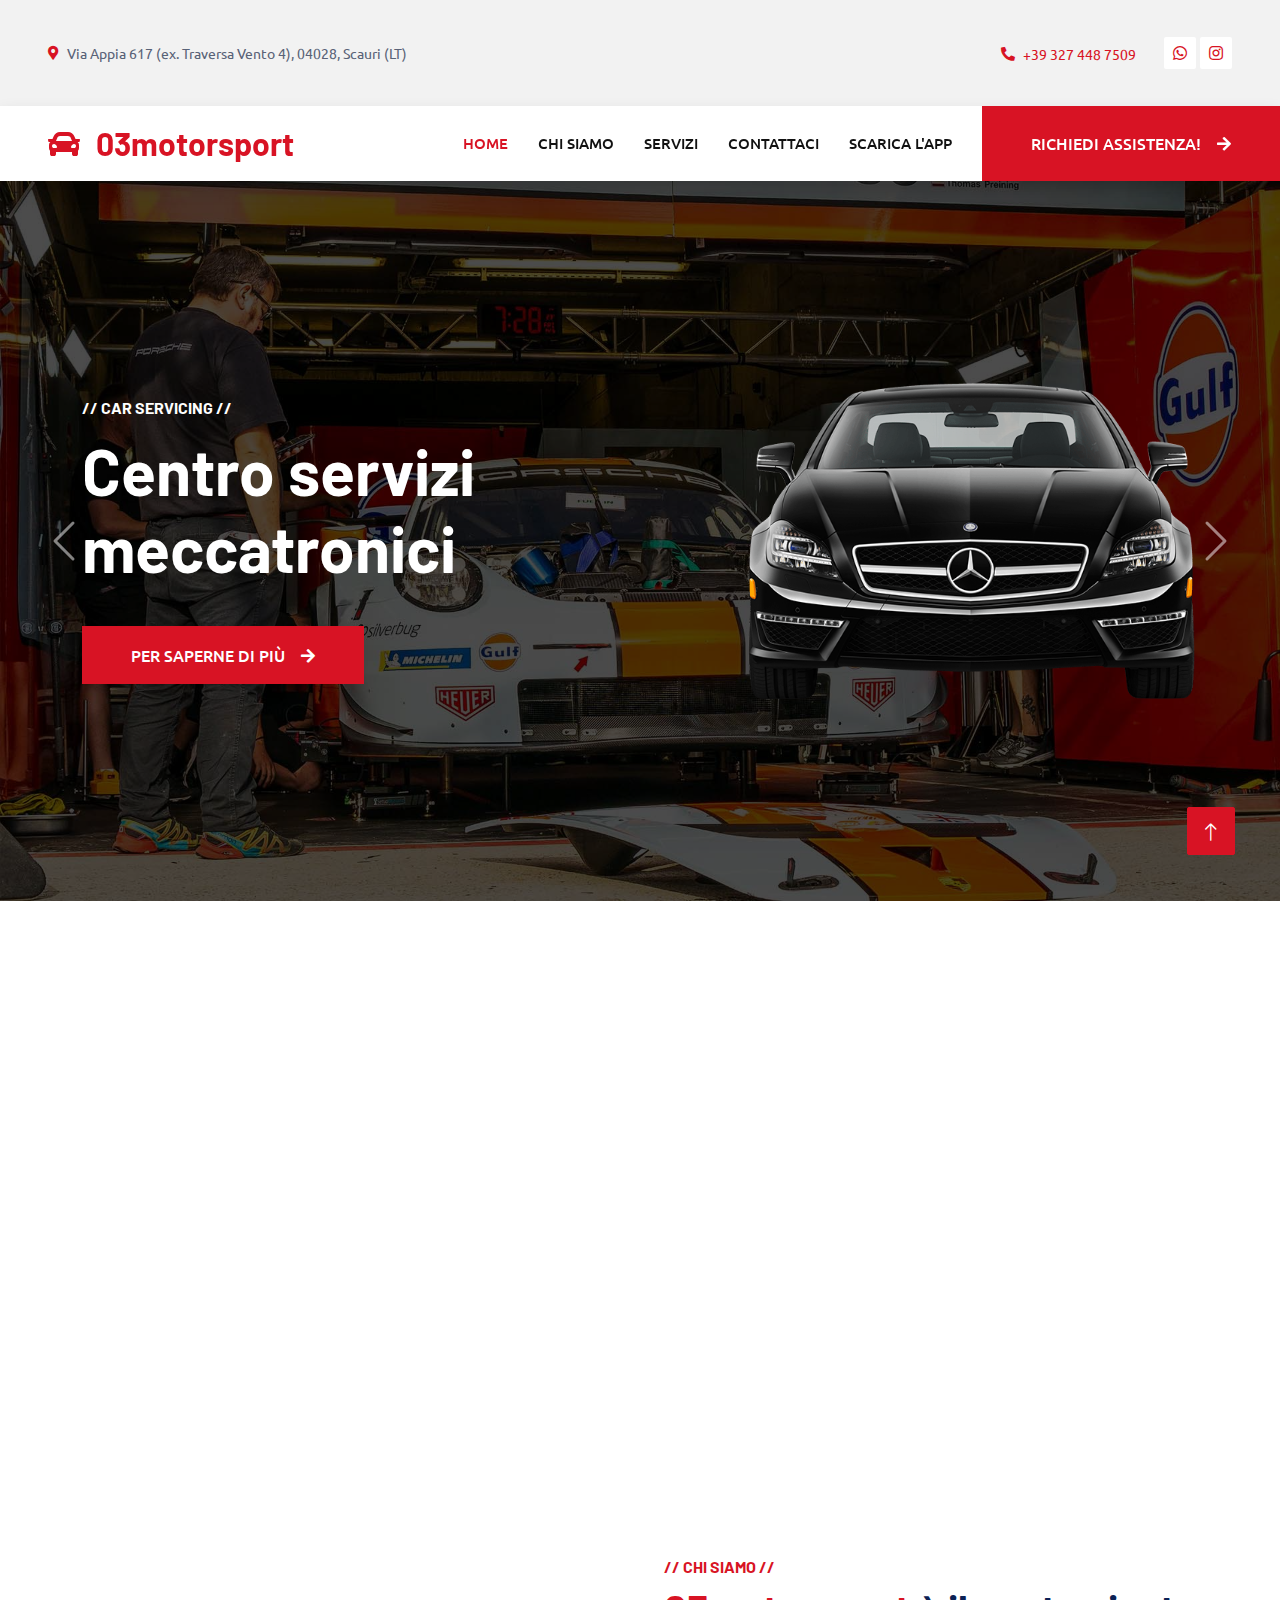
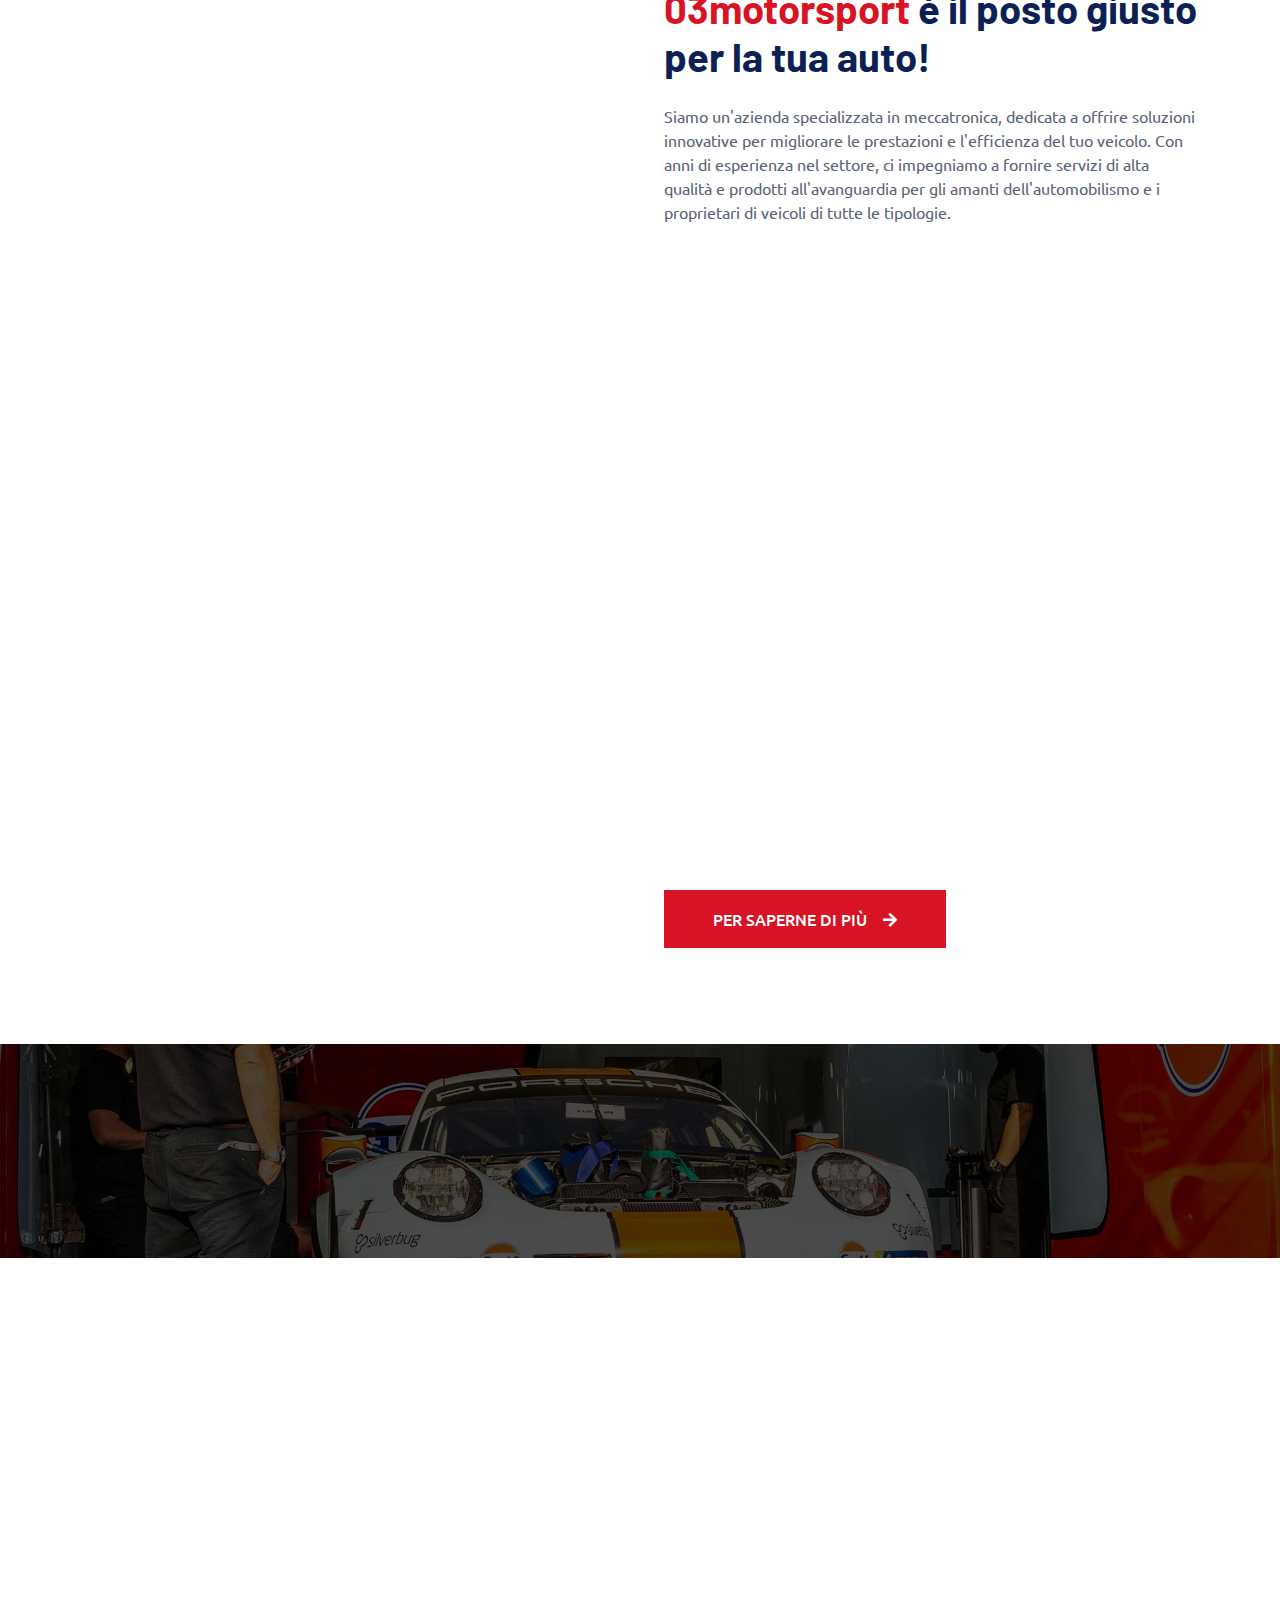
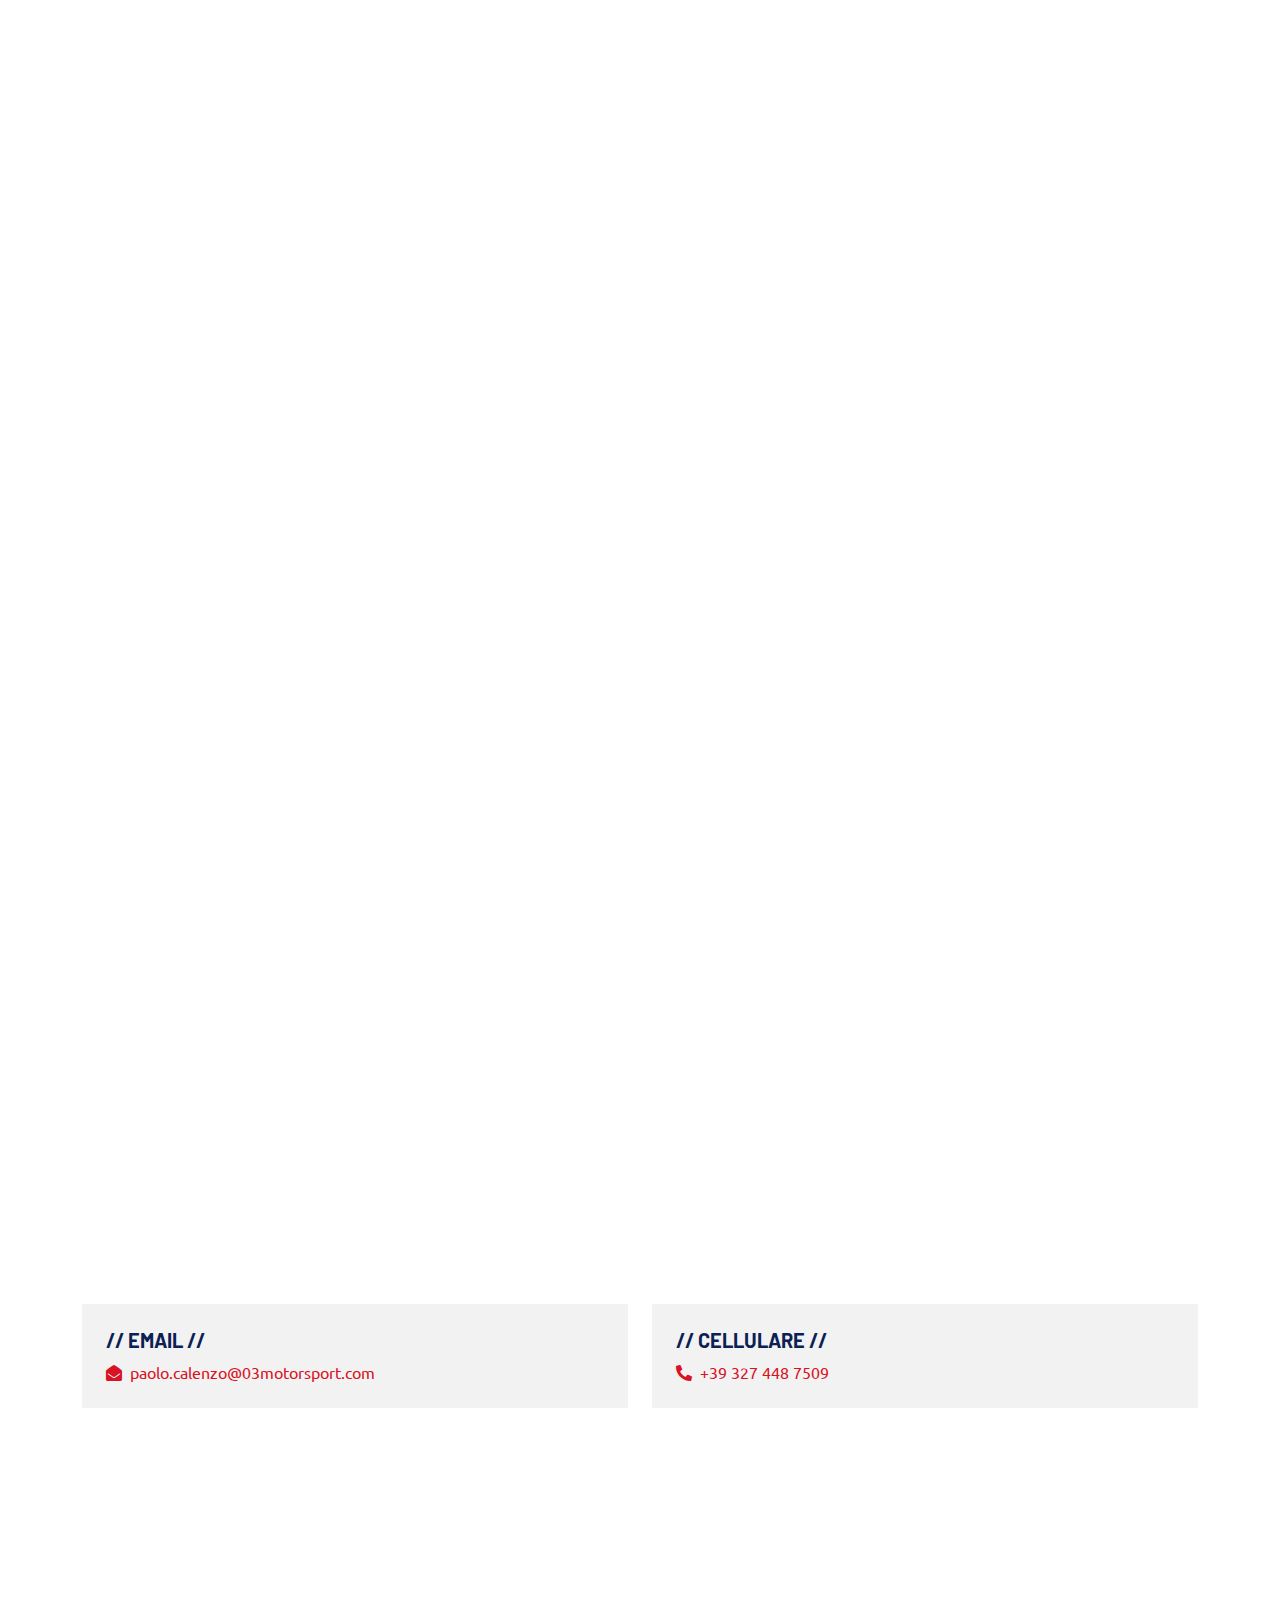
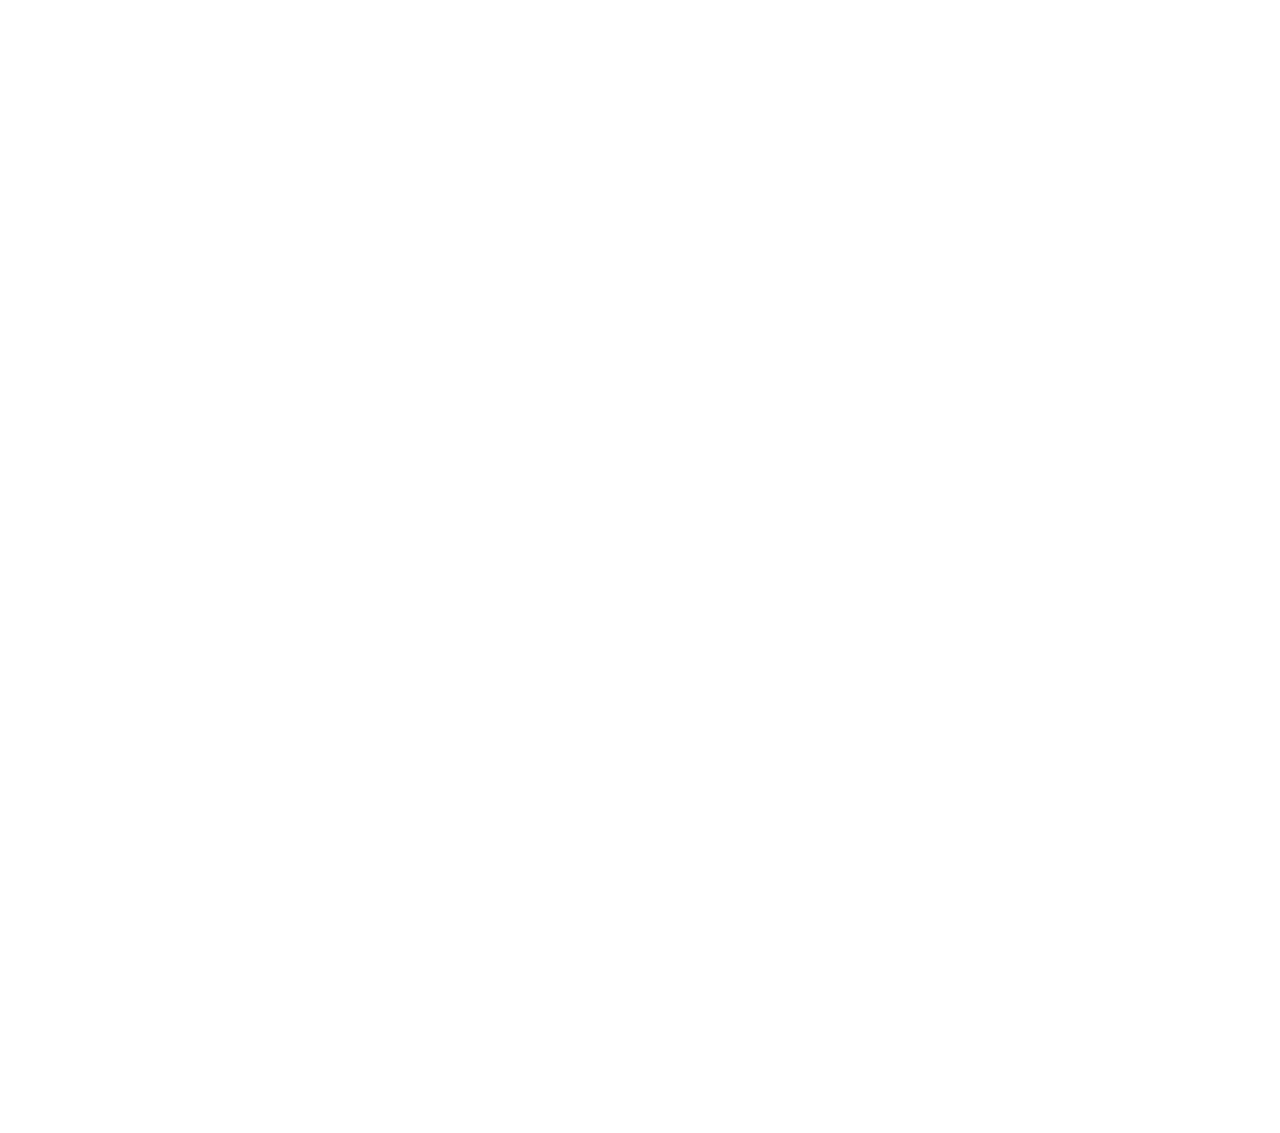
==== commit 5e2a53d6: "add success and error alert" ====
--- a/index.html
+++ b/index.html
@@ -552,6 +552,12 @@
 							    <hr>
 							    <p class="mb-0">Grazie per aver scelto <b>03motorsport</b>. Se hai bisogno di ulteriore supporto, <a href="#" onclick="resetFormAndReOpen(event);">compila nuovamente il form.</a></p>
 							</div>
+							<div id="formOnErrorId" style="display: none;" class="alert alert-danger" role="alert">
+							    <h4 class="alert-heading">Errore durante il salvataggio dei dati!</h4>
+							    <p>Purtroppo non è stato possibile salvare la tua richiesta.</p>
+							    <hr>
+							    <p class="mb-0">Prova a ricontattarci inviando un'email a <a href="mailto:paolo.calenzo@03motorsport.com" target="_blank">paolo.calenzo@03motorsport.com</a> o chiama il numero <a href="tel:+393274487509">+39 327 448 7509</a>.</p>
+							</div>
 						</div>
 					</div>
 					<div class="col-12">
@@ -559,7 +565,7 @@
 							<div class="col-md-6">
 								<div class="bg-light d-flex flex-column justify-content-center p-4">
 									<h5 class="text-uppercase">// Email //</h5>
-									<p class="m-0"><i class="fa fa-envelope-open text-primary me-2"></i><a href="mailto:paolocalenzo@gmail.com" target="_blank">paolocalenzo@gmail.com</a></p>
+									<p class="m-0"><i class="fa fa-envelope-open text-primary me-2"></i><a href="mailto:paolo.calenzo@03motorsport.com" target="_blank">paolo.calenzo@03motorsport.com</a></p>
 								</div>
 							</div>
 							<div class="col-md-6">
@@ -571,7 +577,7 @@
 							<!--<div class="col-md-4">
 								<div class="bg-light d-flex flex-column justify-content-center p-4">
 									<h5 class="text-uppercase">// Assistenza tecnica //</h5>
-									<p class="m-0"><i class="fa fa-envelope-open text-primary me-2"></i>paolocalenzo@gmail.com</p>
+									<p class="m-0"><i class="fa fa-envelope-open text-primary me-2"></i>paolo.calenzo@03motorsport.com</p>
 								</div>
 							</div>-->
 						</div>
@@ -714,7 +720,7 @@
 						<h4 class="text-light mb-4">Indirizzo</h4>
 						<p class="mb-2"><i class="fa fa-map-marker-alt me-3"></i><a target="_blank" href="https://www.google.com/maps?q=Via+Appia+617,+04028,+Scauri+(LT)">Via Appia 617, 04028, Scauri (LT)</a></p>
 						<p class="mb-2"><i class="fa fa-phone-alt me-3"></i><a href="tel:+393274487509">+39 327 448 7509</a></p>
-						<p class="mb-2"><i class="fa fa-envelope me-3"></i><a href="mailto:paolocalenzo@gmail.com">paolocalenzo@gmail.com</a></p>
+						<p class="mb-2"><i class="fa fa-envelope me-3"></i><a href="mailto:paolo.calenzo@03motorsport.com">paolo.calenzo@03motorsport.com</a></p>
 						<p class="mb-2"><i class="fa fa-inbox me-3"></i>P.IVA: 04744520612</p>
 						<div class="d-flex pt-2">
 							<!--<a class="btn btn-outline-light btn-social"><i class="fab fa-twitter"></i></a>
@@ -896,9 +902,10 @@
 					document.querySelector("#message").value = null;
 					
 					formId.style.display = "none";
-					formOnSuccessId.style.display = "inline";
+					formOnSuccessId.style.display = "block";
 				}else{
-				
+					formId.style.display = "none";
+					formOnErrorId.style.display = "block";
 				}
 				
 				$('#spinner').removeClass("show");
@@ -977,6 +984,8 @@
 				
 				formId.style.display = "inline";
 				formOnSuccessId.style.display = "none";
+				
+				acceptTermsAndConditions.checked = false;
 			}
 			
 			/****************************** MAIN THREAD *******************************/
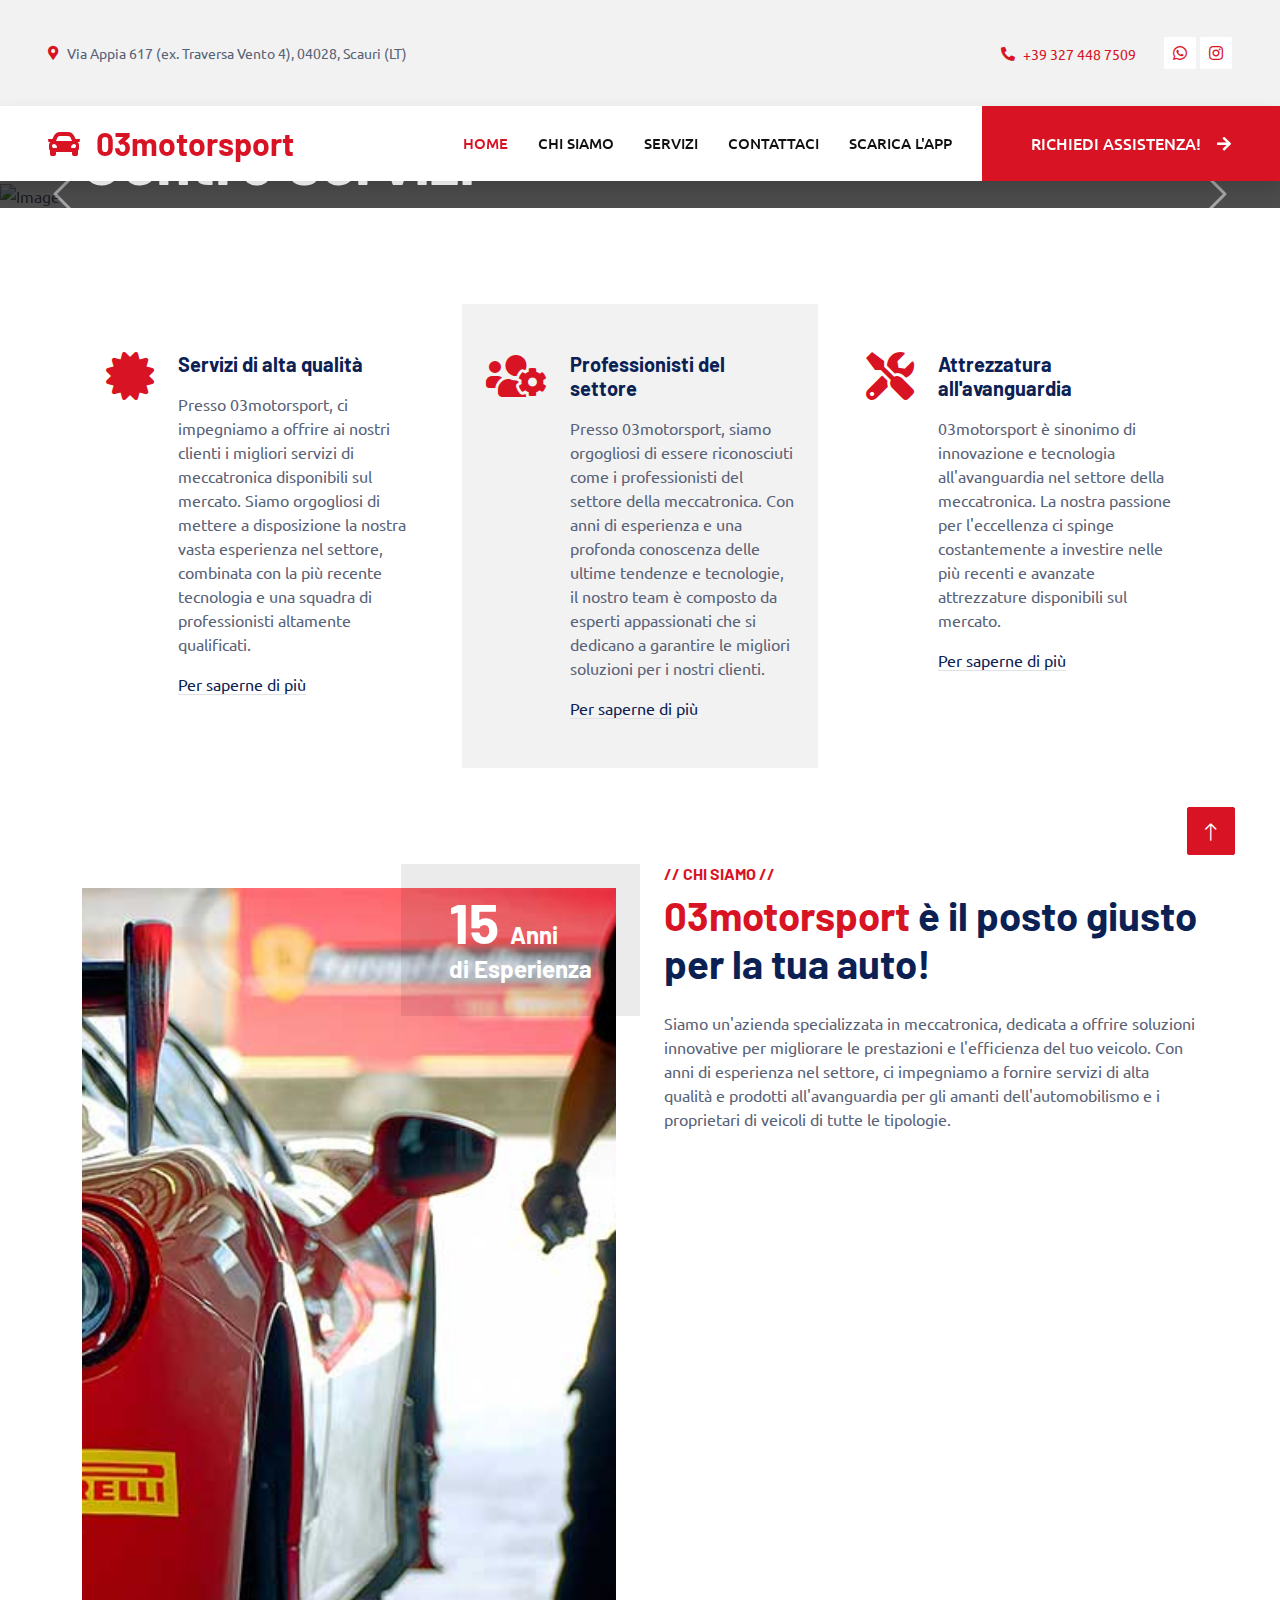
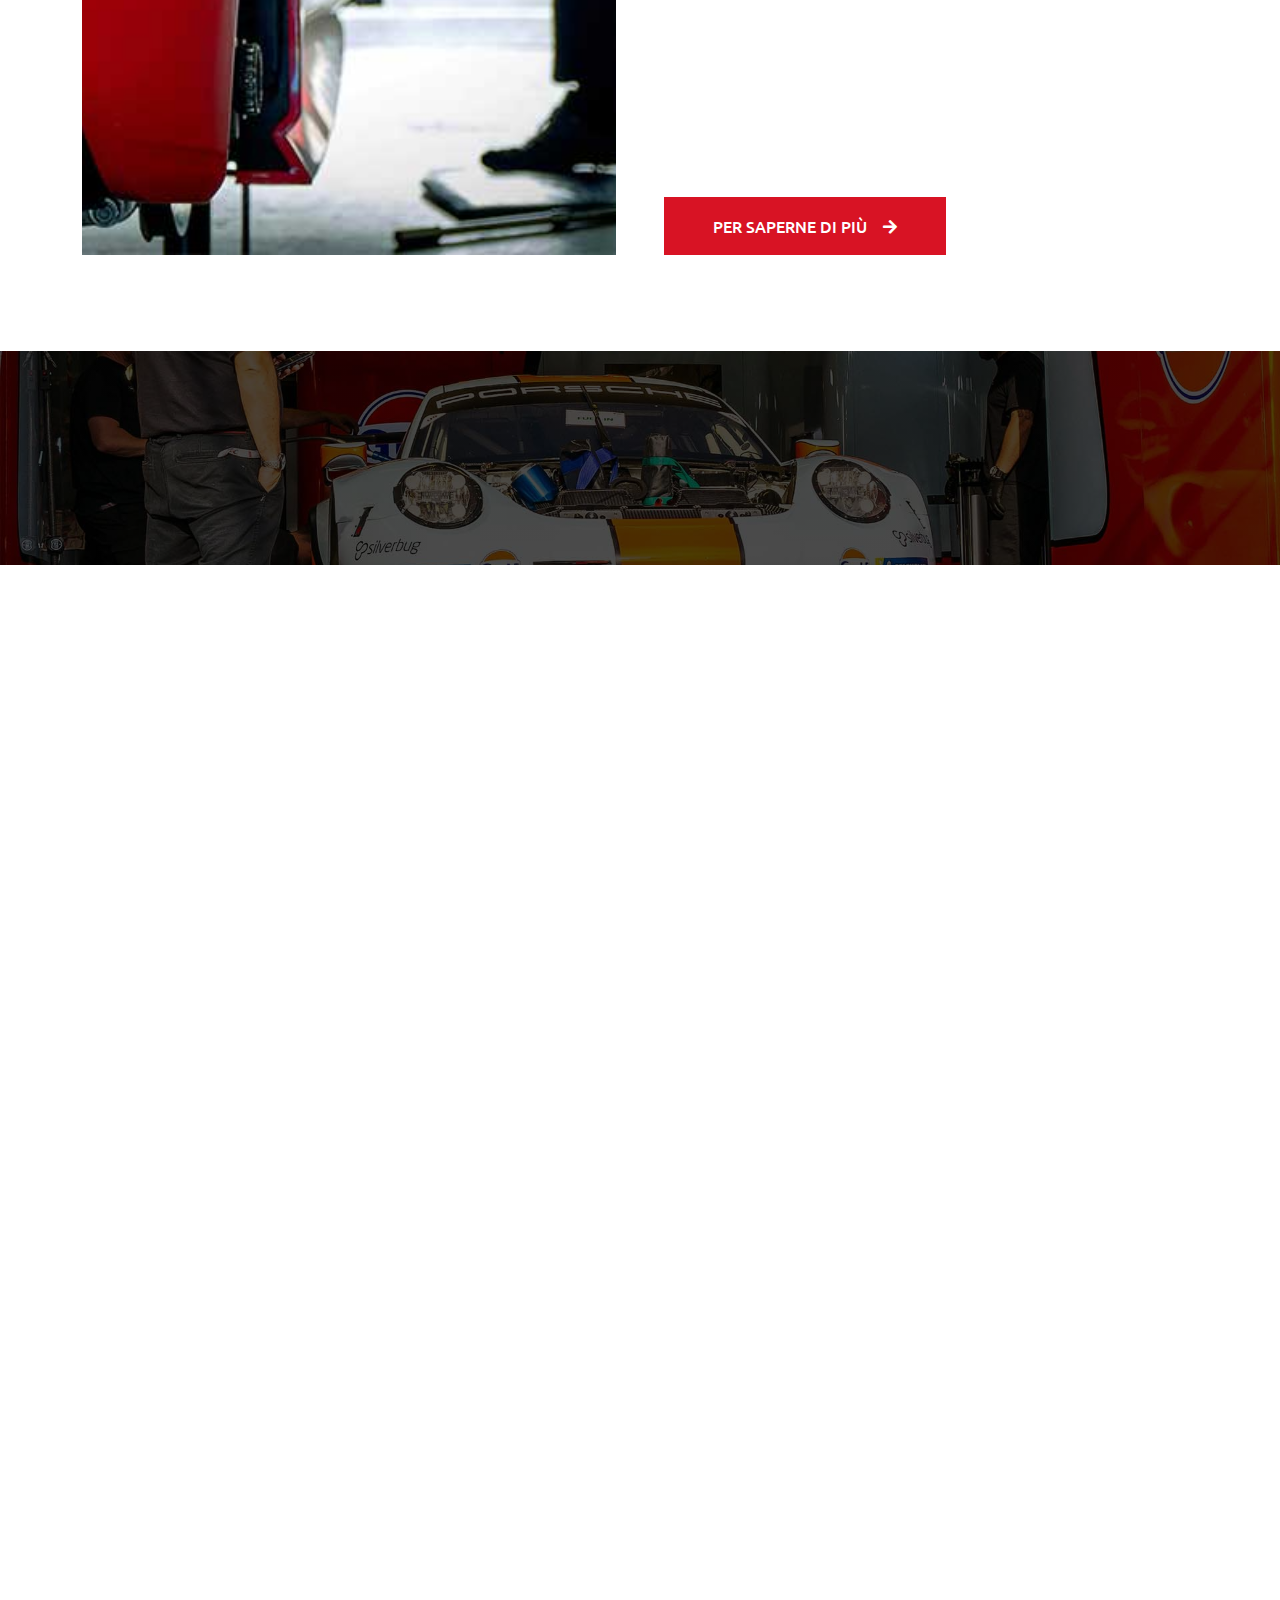
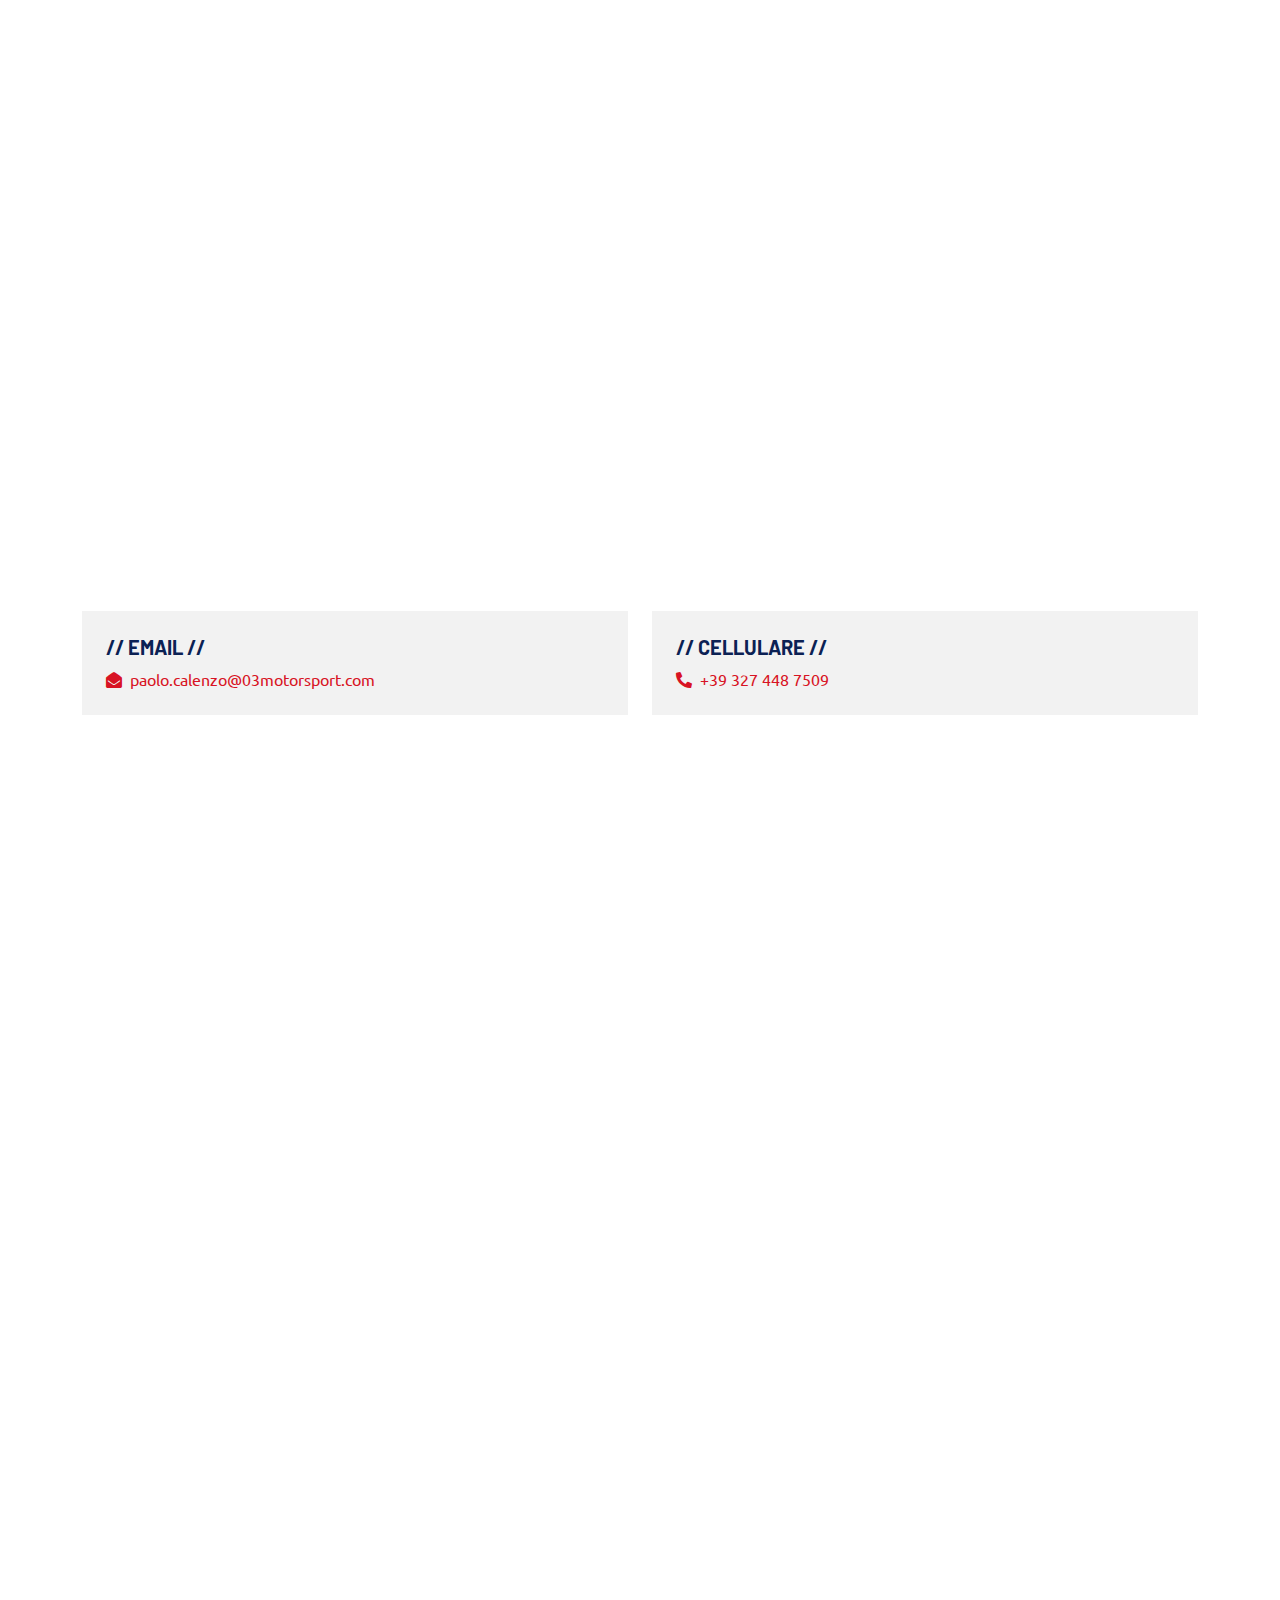
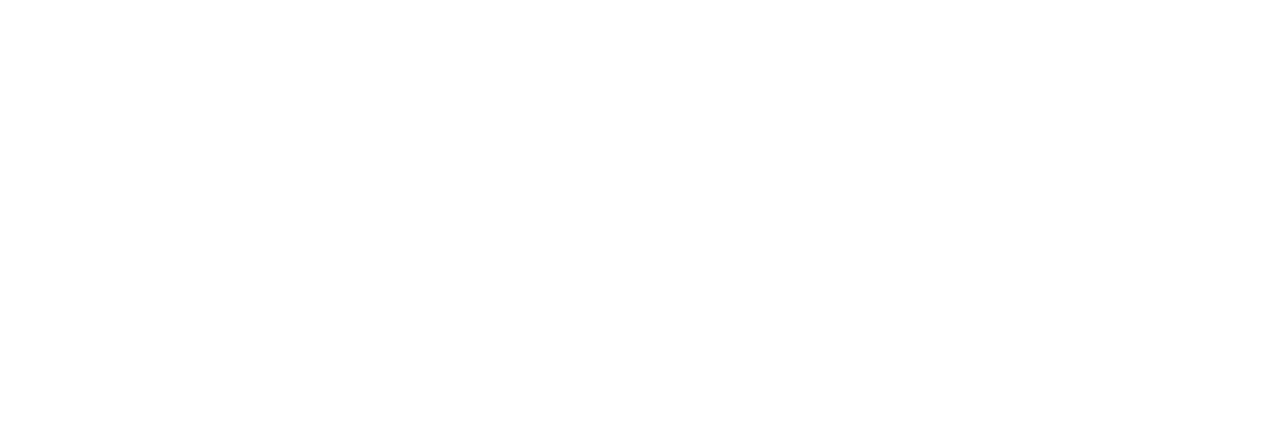
==== commit 54befaf2: "removed button from header image" ====
--- a/index.html
+++ b/index.html
@@ -131,18 +131,18 @@
 			<div id="header-carousel" class="carousel slide" data-bs-ride="carousel">
 				<div class="carousel-inner">
 					<div class="carousel-item active">
-						<img loading="lazy" class="w-100" src="img/carousel-bg-1.jpg" alt="Image">
+						<img loading="lazy" class="img-fluid w-100" src="img/03motorsport-05.jpg" alt="Image">
 						<div class="carousel-caption d-flex align-items-center">
 							<div class="container">
 								<div class="row align-items-center justify-content-center justify-content-lg-start">
 									<div class="col-10 col-lg-7 text-center text-lg-start">
 										<h6 class="text-white text-uppercase mb-3 animated slideInDown">// Car Servicing //</h6>
 										<h1 class="display-3 text-white mb-4 pb-3 animated slideInDown">Centro servizi meccatronici</h1>
-										<a href="#contactUs" class="btn btn-primary py-3 px-5 animated slideInDown">Per saperne di più<i class="fa fa-arrow-right ms-3"></i></a>
-									</div>
-									<div class="col-lg-5 d-none d-lg-flex animated zoomIn">
+										<!--<a href="#contactUs" class="btn btn-primary py-3 px-5 animated slideInDown">Per saperne di più<i class="fa fa-arrow-right ms-3"></i></a>-->
+									</div>
+									<!--<div class="col-lg-5 d-none d-lg-flex animated zoomIn">
 										<img loading="lazy" class="img-fluid" src="img/carousel-1.png" alt="">
-									</div>
+									</div>-->
 								</div>
 							</div>
 						</div>
@@ -346,7 +346,7 @@
 								<div class="row g-4">
 									<div class="col-md-6" style="min-height: 350px;">
 										<div class="position-relative h-100">
-											<img loading="lazy" class="position-absolute img-fluid w-100 h-100" src="img/service-1.jpg" style="object-fit: cover;" alt="">
+											<img loading="lazy" class="position-absolute img-fluid w-100 h-100" src="img/03motorsport-03.jpg" style="object-fit: cover;" alt="">
 										</div>
 									</div>
 									<div class="col-md-6">
@@ -363,7 +363,7 @@
 								<div class="row g-4">
 									<div class="col-md-6" style="min-height: 350px;">
 										<div class="position-relative h-100">
-											<img loading="lazy" class="position-absolute img-fluid w-100 h-100" src="img/service-2.jpg" style="object-fit: cover;" alt="">
+											<img loading="lazy" class="position-absolute img-fluid w-100 h-100" src="img/03motorsport-02.jpg" style="object-fit: cover;" alt="">
 										</div>
 									</div>
 									<div class="col-md-6">
@@ -512,11 +512,11 @@
 										<div class="form-floating">
 											<select id="service" class="form-select" required="required">
 												<option value="" selected>Scegli un servizio</option>
-												<option value="1">Test Diagnostici</option>
-												<option value="2">Revisione Motore</option>
-												<option value="3">Revisione File</option>
-												<option value="4">Cambio Olio</option>
-												<option value="5">Altro</option>
+												<option value="Test Diagnostici">Test Diagnostici</option>
+												<option value="Revisione Motore">Revisione Motore</option>
+												<option value="Revisione File">Revisione File</option>
+												<option value="Cambio Olio">Cambio Olio</option>
+												<option value="Altro">Altro</option>
 											</select>
 											<label for="service">Servizio</label>
 										</div>
@@ -542,13 +542,13 @@
 										</div>
 									</div>
 									<div class="col-12">
-										<button id="submitButtonId" class="btn btn-primary w-100 py-3" type="submit" disabled="disabled">Invia</button>
+										<button id="submitButtonId" class="btn btn-primary w-100 py-3" type="submit" disabled="disabled">Coming Soon</button>
 									</div>
 								</div>
 							</form>
 							<div id="formOnSuccessId" style="display: none;" class="alert alert-danger" role="alert">
 							    <h4 class="alert-heading">Ben fatto!</h4>
-							    <p>Verrai contattato il prima possibile da uno dei nostri operatori.</p>
+							    <p>Verrai contattato entro 24 ore da uno dei nostri operatori.</p>
 							    <hr>
 							    <p class="mb-0">Grazie per aver scelto <b>03motorsport</b>. Se hai bisogno di ulteriore supporto, <a href="#" onclick="resetFormAndReOpen(event);">compila nuovamente il form.</a></p>
 							</div>
@@ -865,7 +865,8 @@
 			}
 			
 			const enableSubmitForm = () => {
-				submitButtonId.disabled = !acceptTermsAndConditions.checked;
+				//TODO: activate when backend is ready
+				//submitButtonId.disabled = !acceptTermsAndConditions.checked;
 			}
 			
 			const submitForm = async event => {
@@ -985,6 +986,8 @@
 				formId.style.display = "inline";
 				formOnSuccessId.style.display = "none";
 				
+				//TODO: activate when backend is ready
+				//submitButtonId.disabled = true;
 				acceptTermsAndConditions.checked = false;
 			}
 			
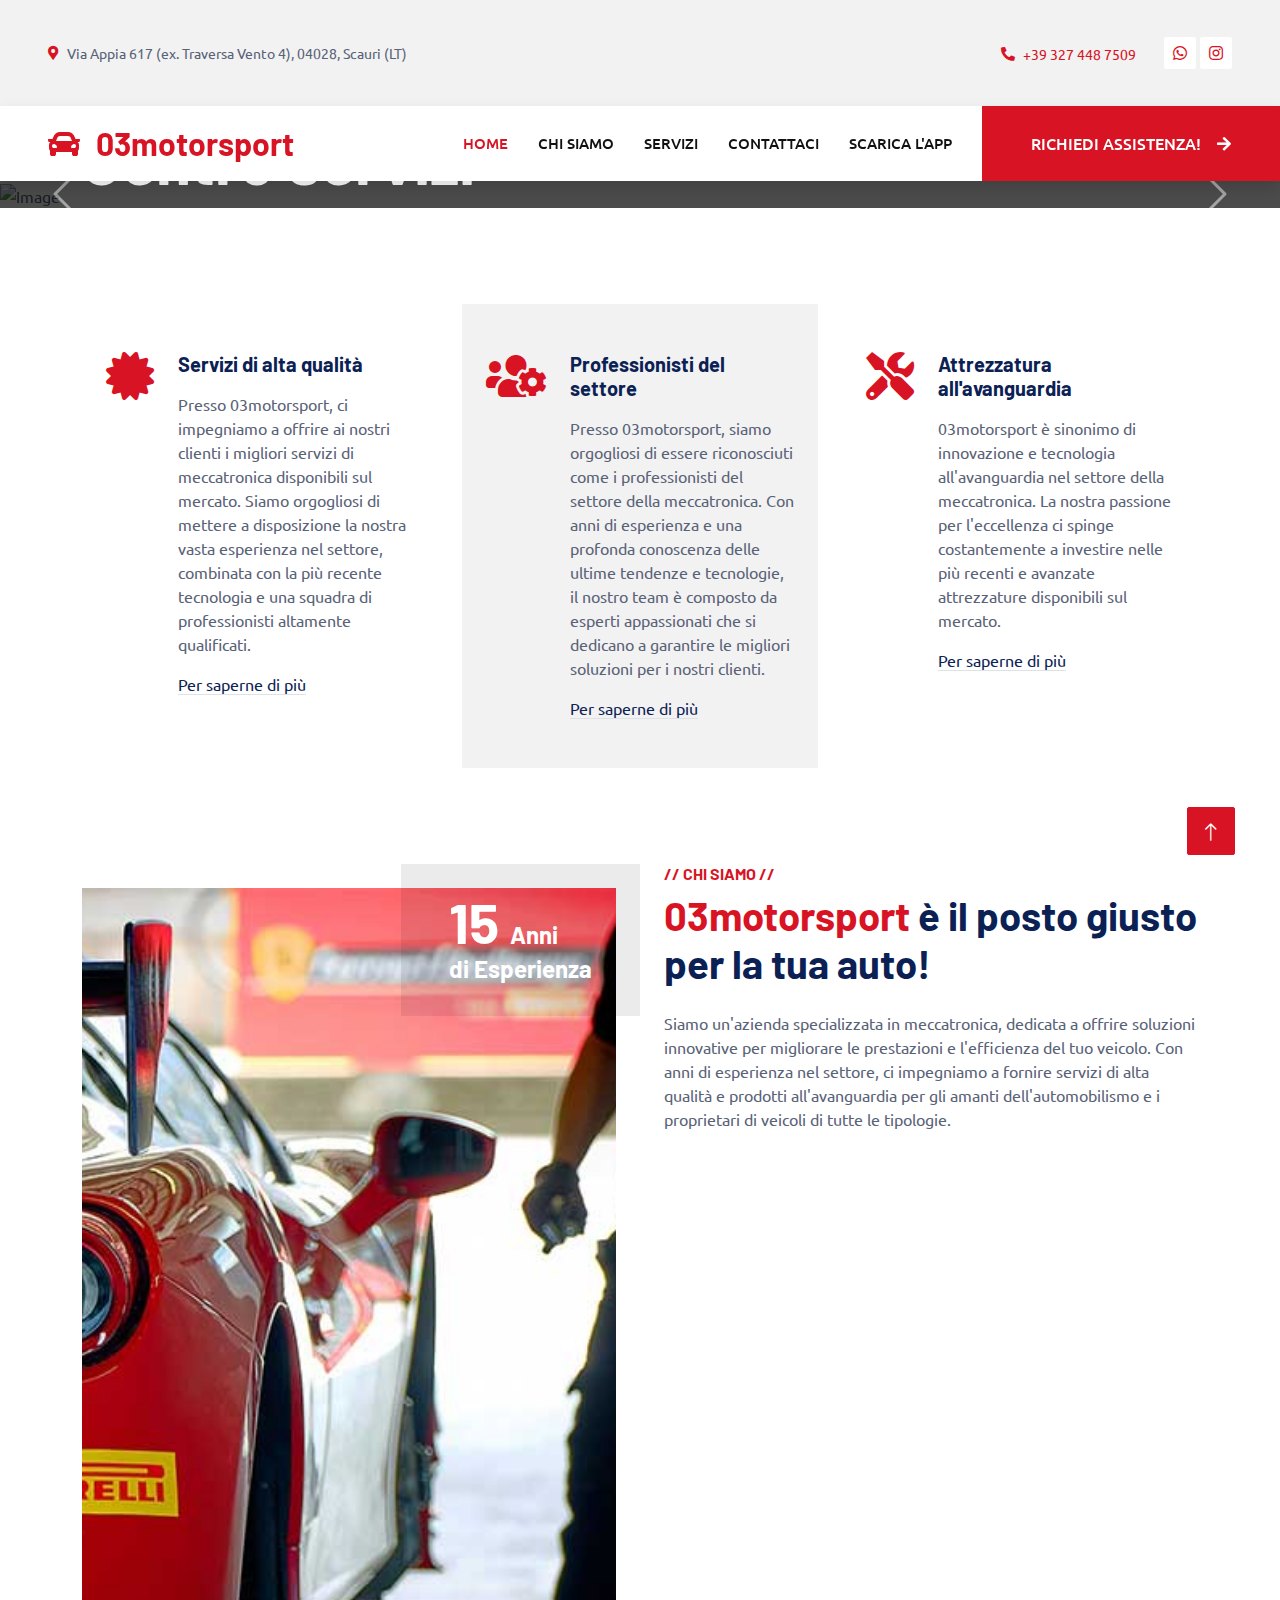
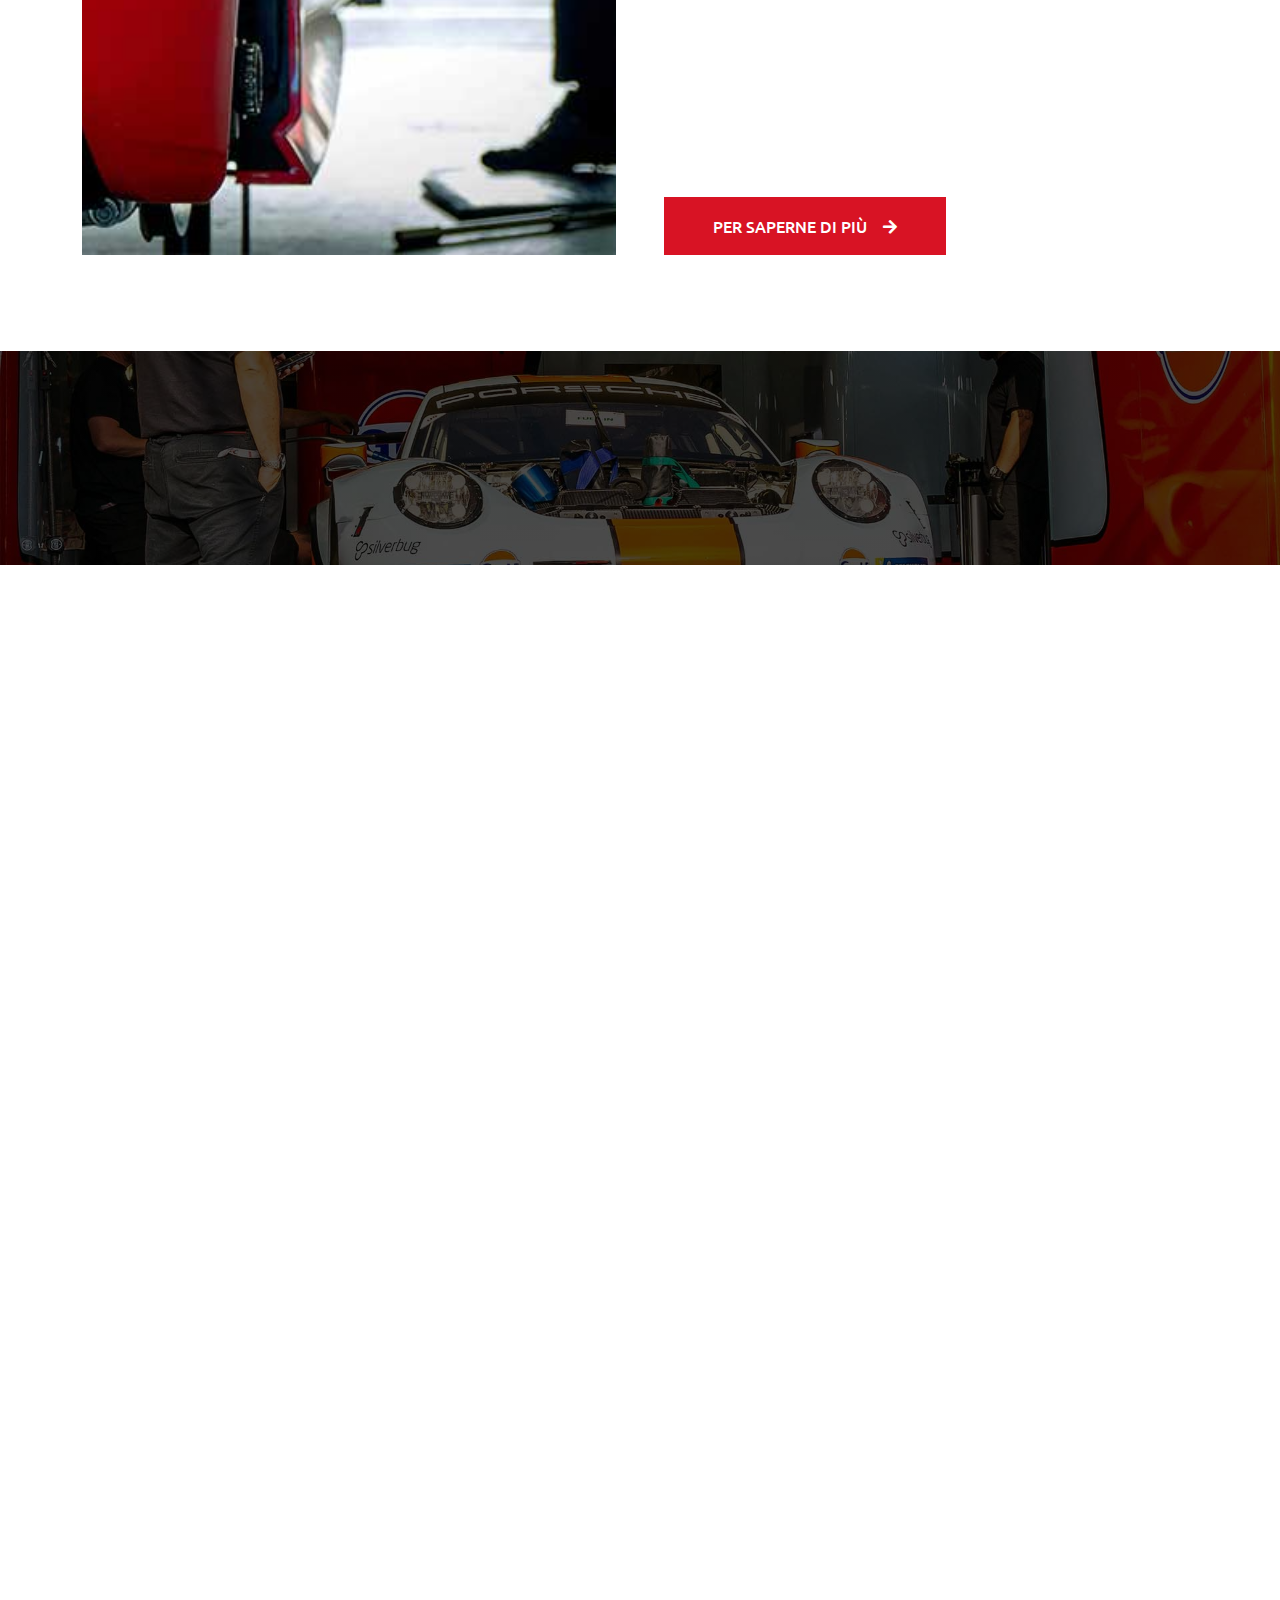
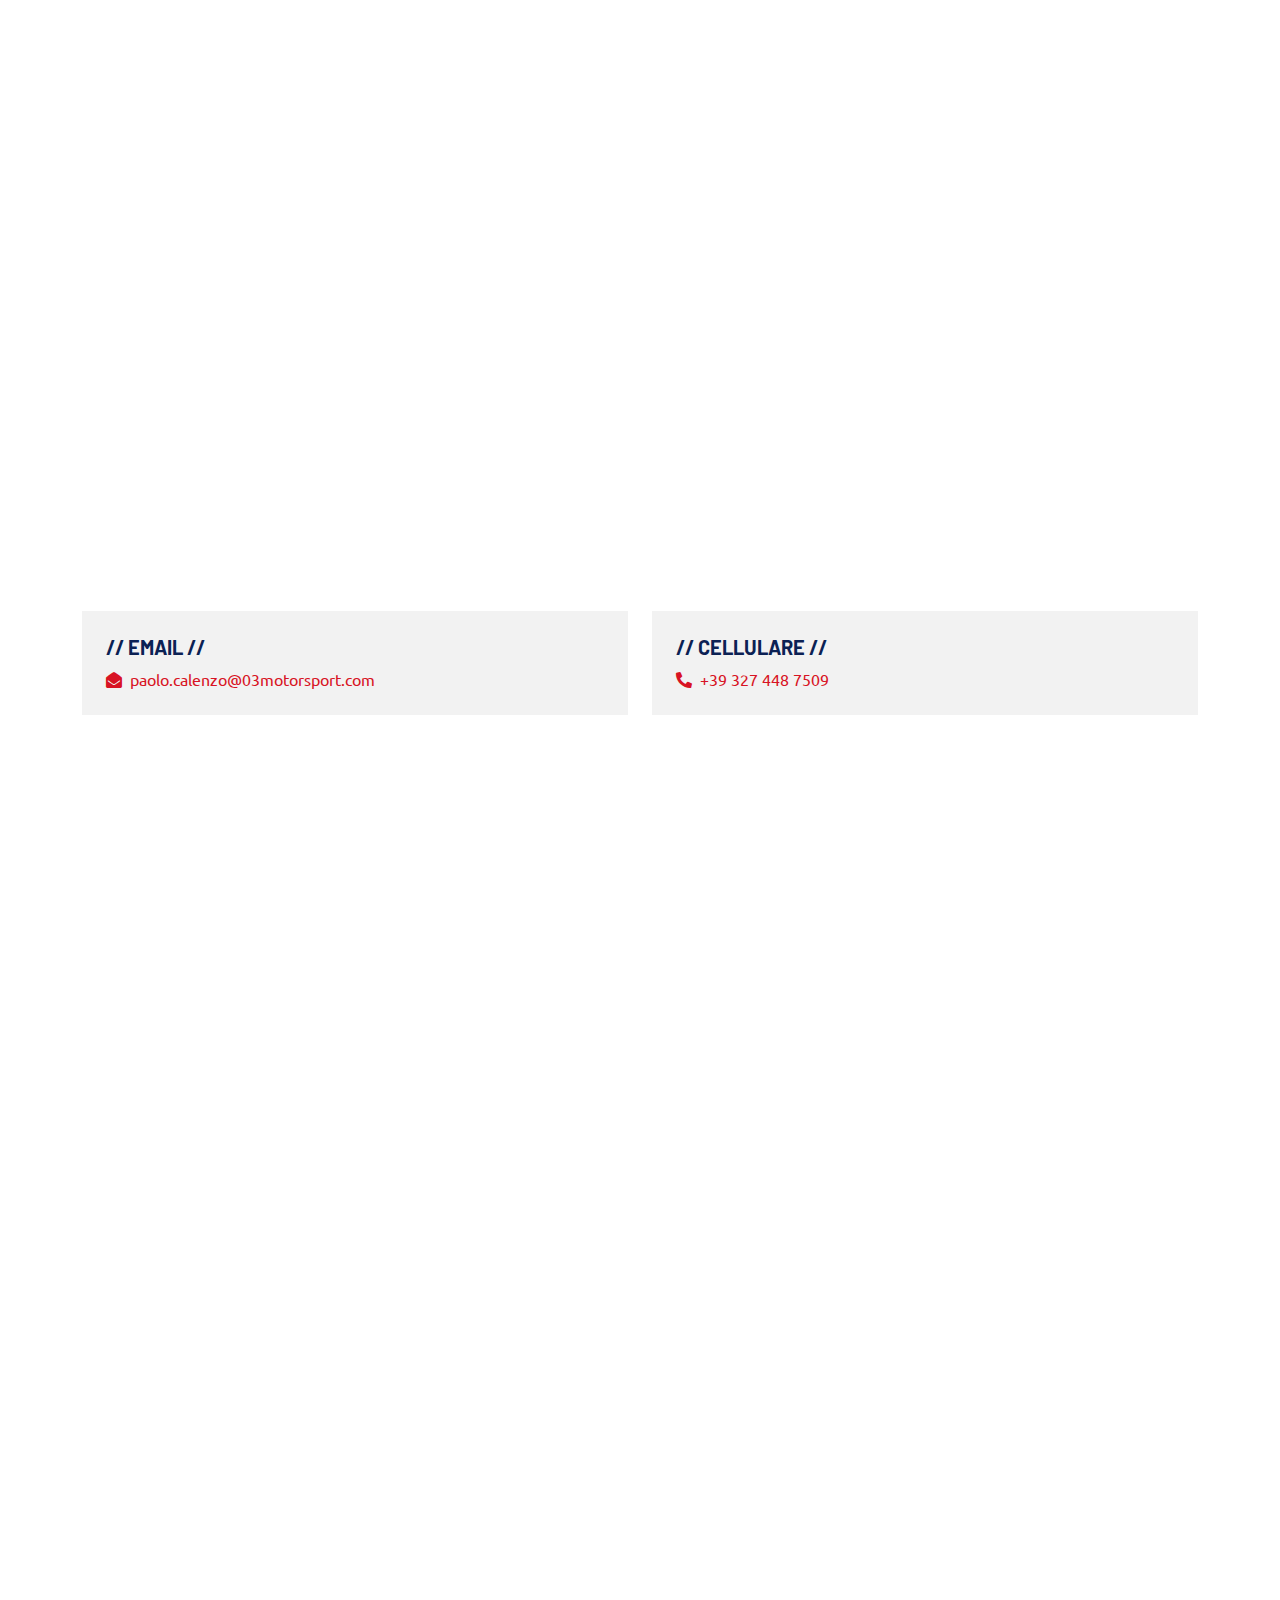
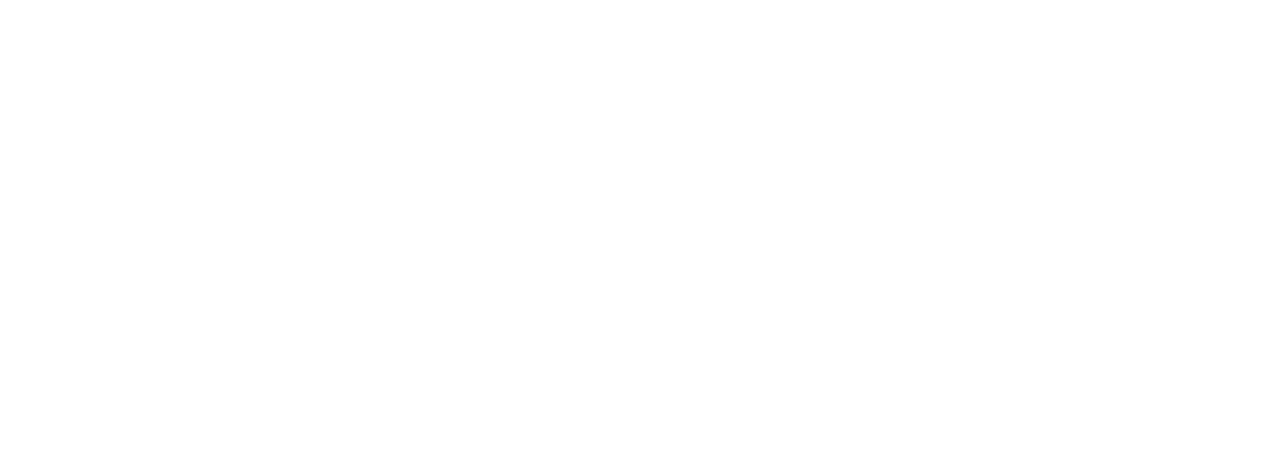
==== commit aa7d9f87: "added new location into google map" ====
--- a/index.html
+++ b/index.html
@@ -480,10 +480,7 @@
 				</div>
 				<div class="row g-4">
 					<div class="col-md-6 wow fadeIn" data-wow-delay="0.1s">
-						<iframe class="position-relative rounded w-100 h-100"
-								src="https://www.google.com/maps/embed?pb=!1m18!1m12!1m3!1d2999.4084569336346!2d13.706635675950434!3d41.25644167131682!2m3!1f0!2f0!3f0!3m2!1i1024!2i768!4f13.1!3m3!1m2!1s0x133acfe1d209fdbd%3A0xad4469d881c47ff3!2sVia%20Appia%2C%20617%2C%2004026%20Minturno%20LT!5e0!3m2!1sit!2sit!4v1698918151925!5m2!1sit!2sit"
-								frameborder="0" style="min-height: 350px; border:0;" allowfullscreen="" aria-hidden="false"
-								tabindex="0"></iframe>
+						<iframe src="https://www.google.com/maps/embed?pb=!1m17!1m12!1m3!1d2999.393151833842!2d13.70623807605305!3d41.25677497131673!2m3!1f0!2f0!3f0!3m2!1i1024!2i768!4f13.1!3m2!1m1!2zNDHCsDE1JzI0LjQiTiAxM8KwNDInMzEuNyJF!5e0!3m2!1sit!2sit!4v1702312507005!5m2!1sit!2sit" width="600" height="450" style="border:0;" allowfullscreen="" loading="lazy" referrerpolicy="no-referrer-when-downgrade"></iframe>
 					</div>
 					<div class="col-md-6">
 						<div class="wow fadeInUp" data-wow-delay="0.2s">
@@ -769,6 +766,9 @@
 								<a target="_blank" href="https://www.iubenda.com/privacy-policy/88887986" class="" title="Privacy Policy">Privacy Policy</a><script type="text/javascript">(function (w,d) {var loader = function () {var s = d.createElement("script"), tag = d.getElementsByTagName("script")[0]; s.src="https://cdn.iubenda.com/iubenda.js"; tag.parentNode.insertBefore(s,tag);}; if(w.addEventListener){w.addEventListener("load", loader, false);}else if(w.attachEvent){w.attachEvent("onload", loader);}else{w.onload = loader;}})(window, document);</script>
 								<a target="_blank" href="https://www.iubenda.com/privacy-policy/88887986/cookie-policy" class="" title="Cookie Policy">Cookie Policy</a><script type="text/javascript">(function (w,d) {var loader = function () {var s = d.createElement("script"), tag = d.getElementsByTagName("script")[0]; s.src="https://cdn.iubenda.com/iubenda.js"; tag.parentNode.insertBefore(s,tag);}; if(w.addEventListener){w.addEventListener("load", loader, false);}else if(w.attachEvent){w.attachEvent("onload", loader);}else{w.onload = loader;}})(window, document);</script>
 								<!--<a target="_blank" class="" title="FAQs">FAQs</a>-->
+								<a target="_blank" href="https://www.digitalocean.com/?refcode=513a735cf6f7&utm_campaign=Referral_Invite&utm_medium=Referral_Program&utm_source=badge">
+									<img src="https://web-platforms.sfo2.cdn.digitaloceanspaces.com/WWW/Badge%201.svg" alt="DigitalOcean Referral Badge" />
+								</a>
 							</div>
 						</div>
 					</div>
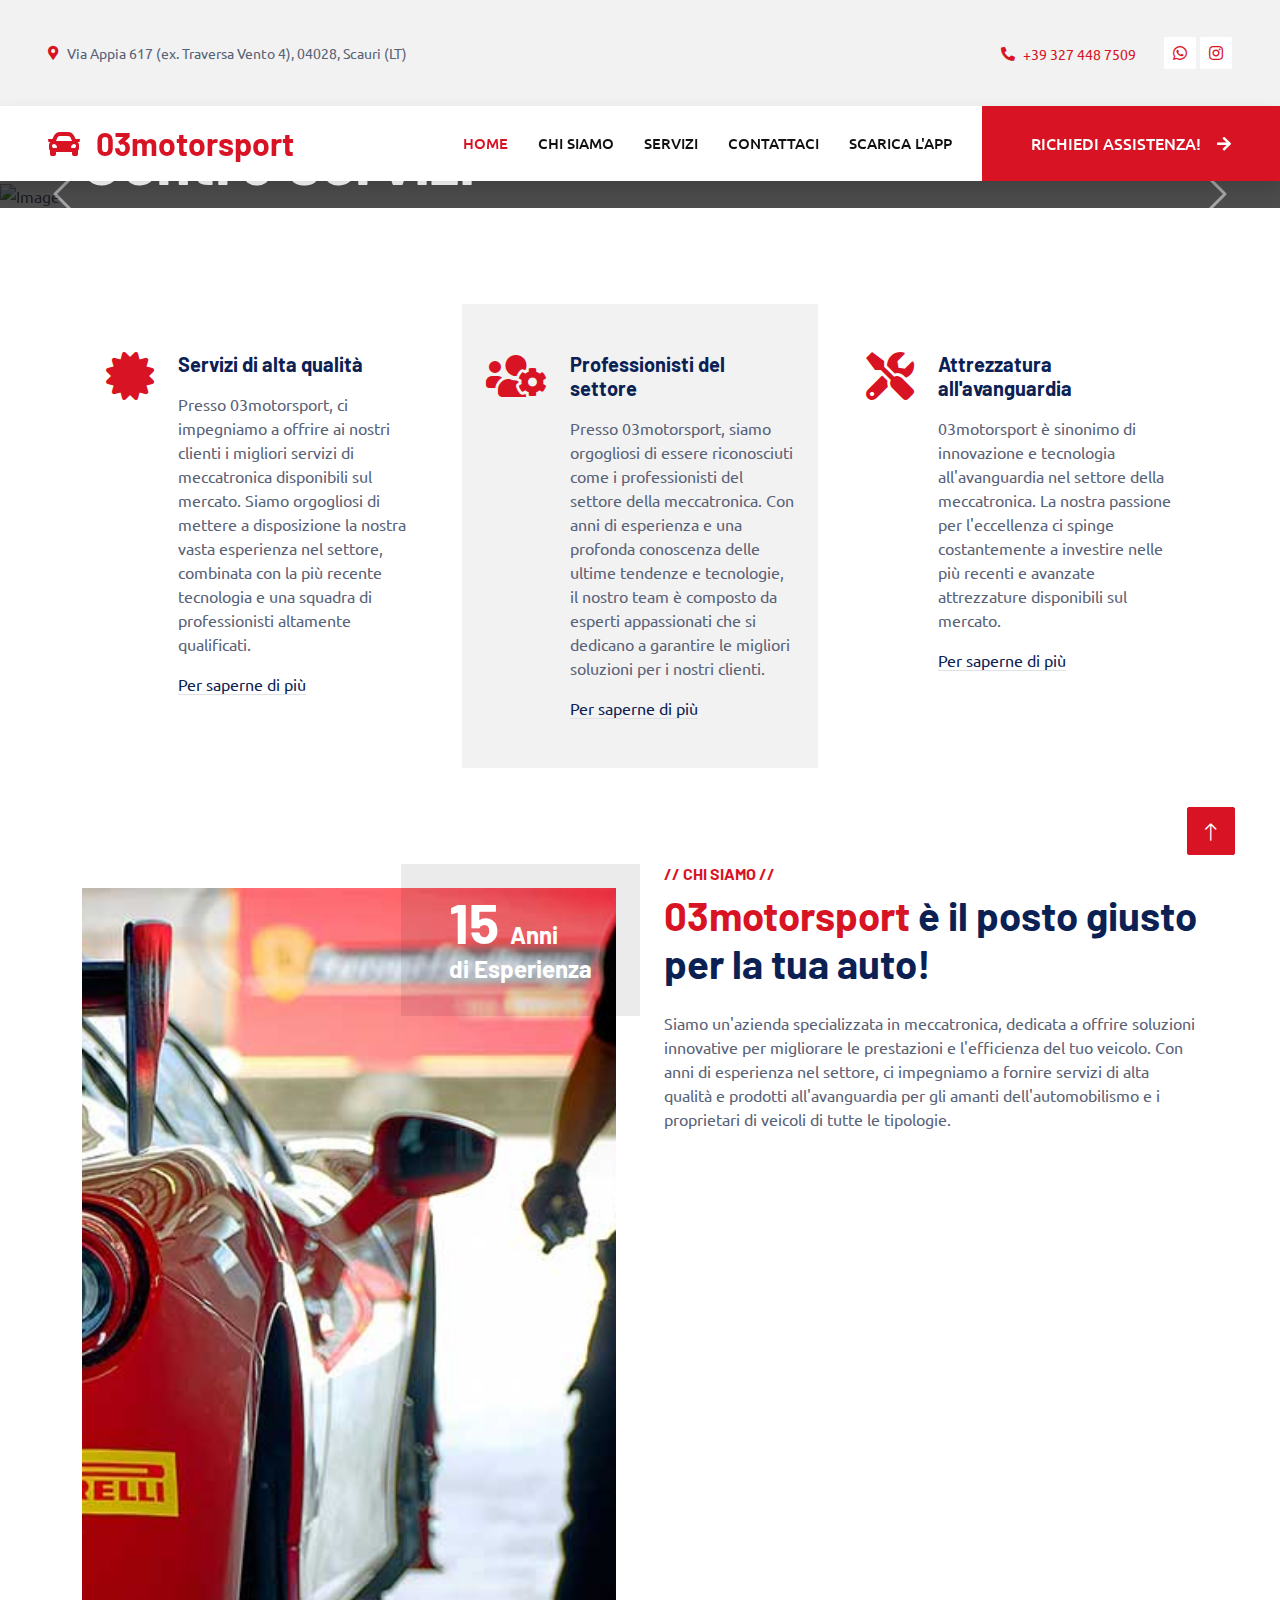
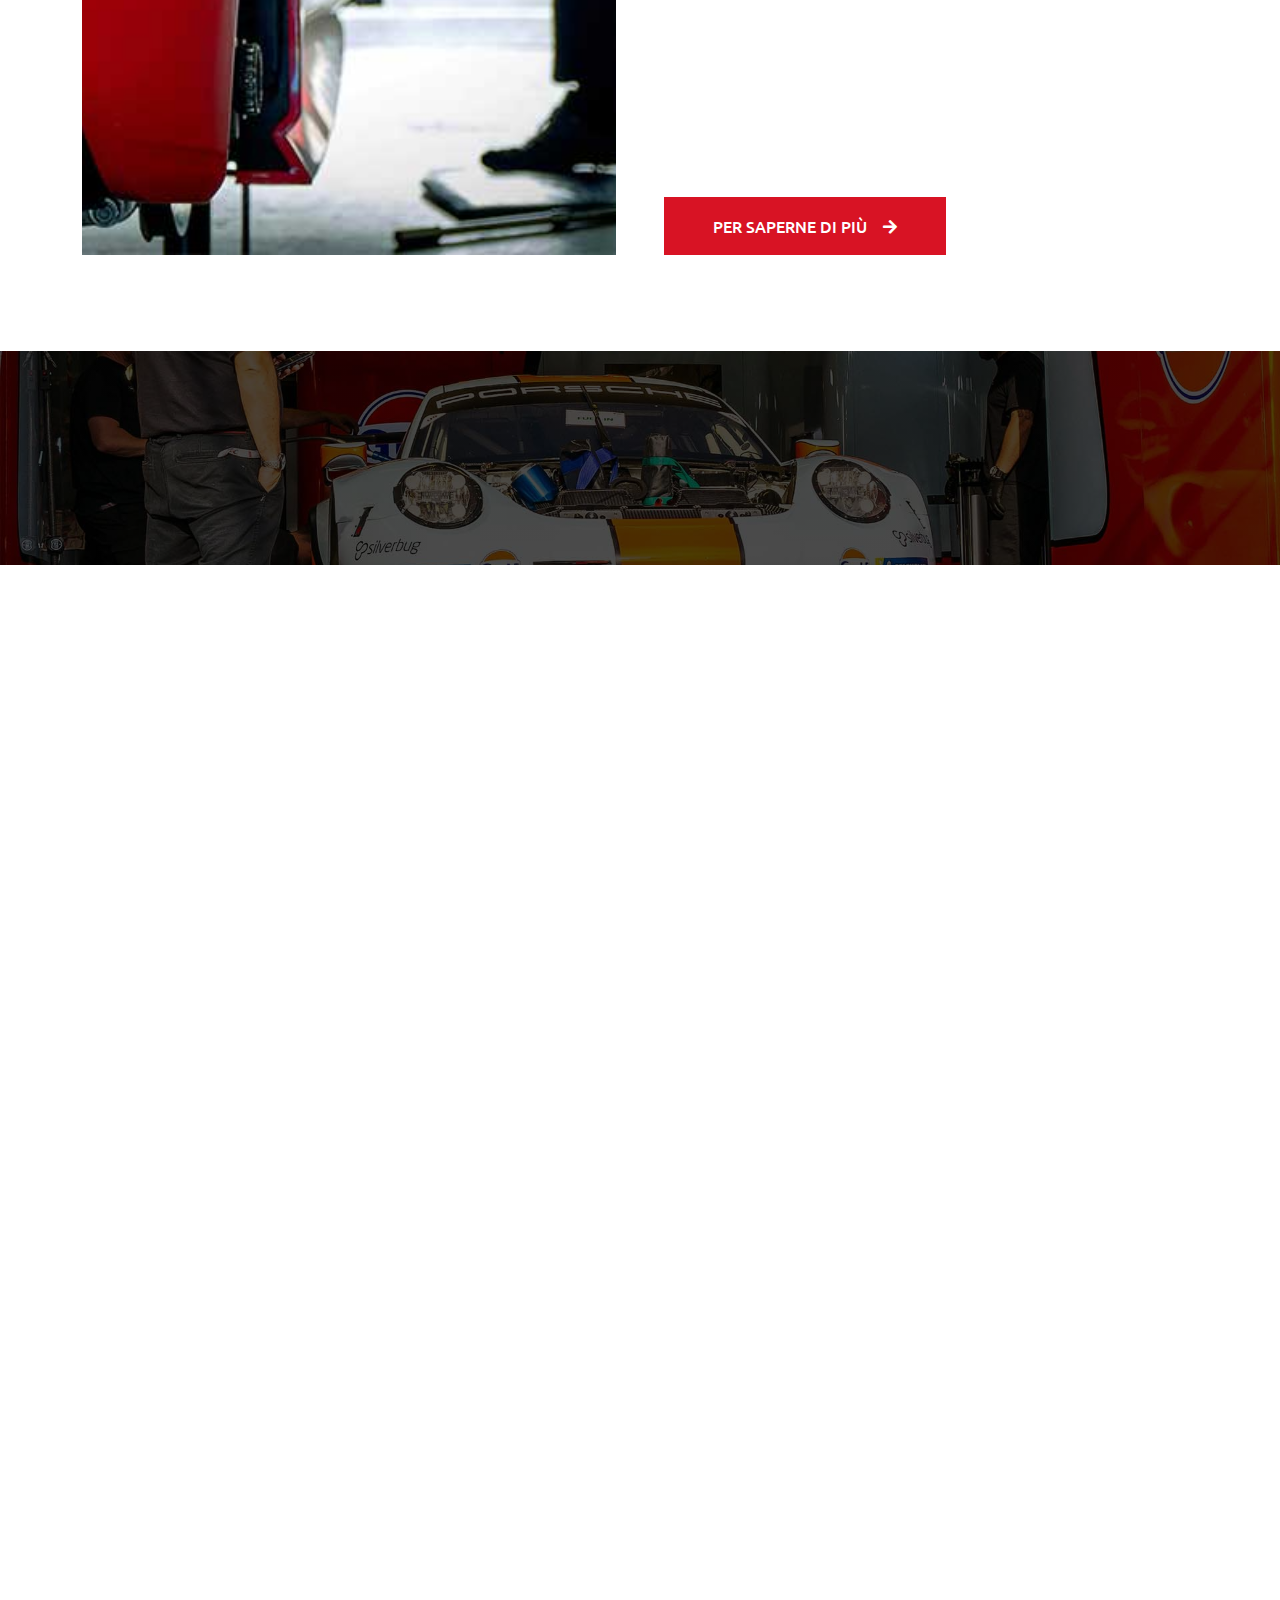
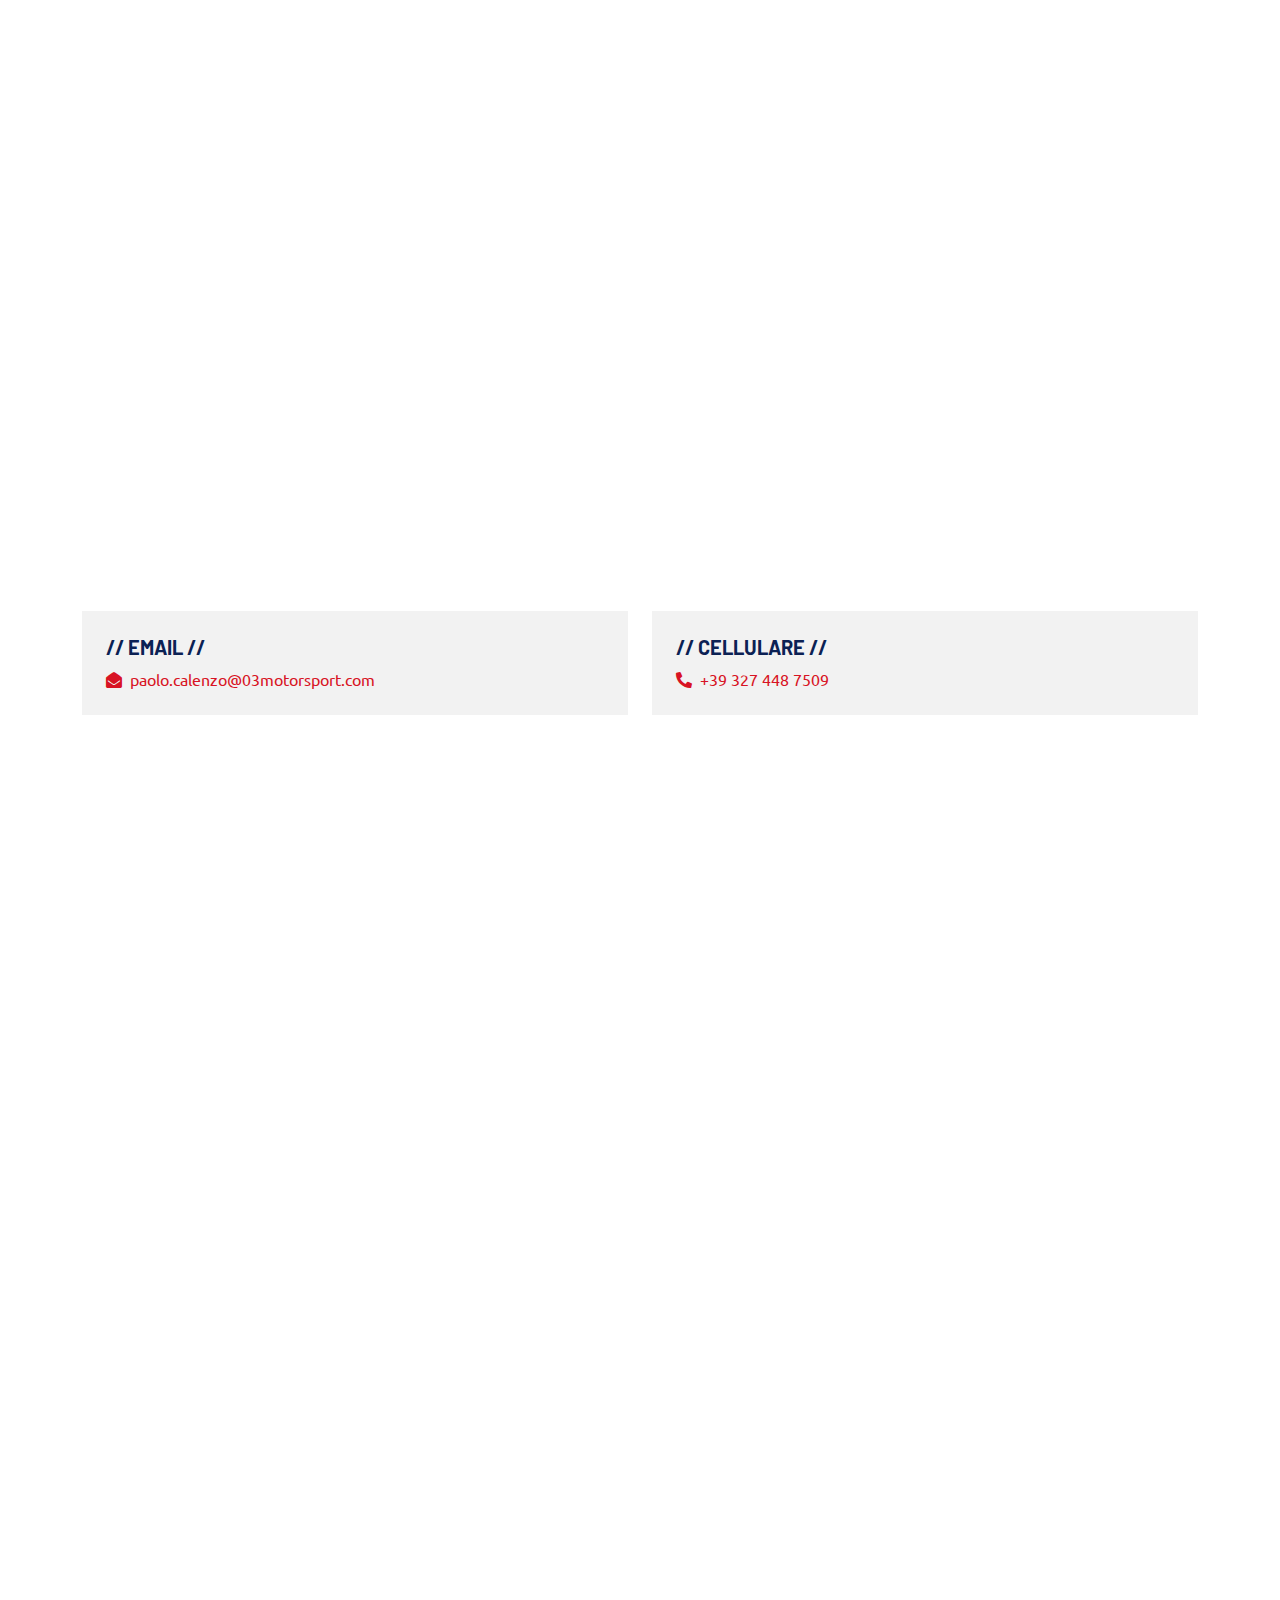
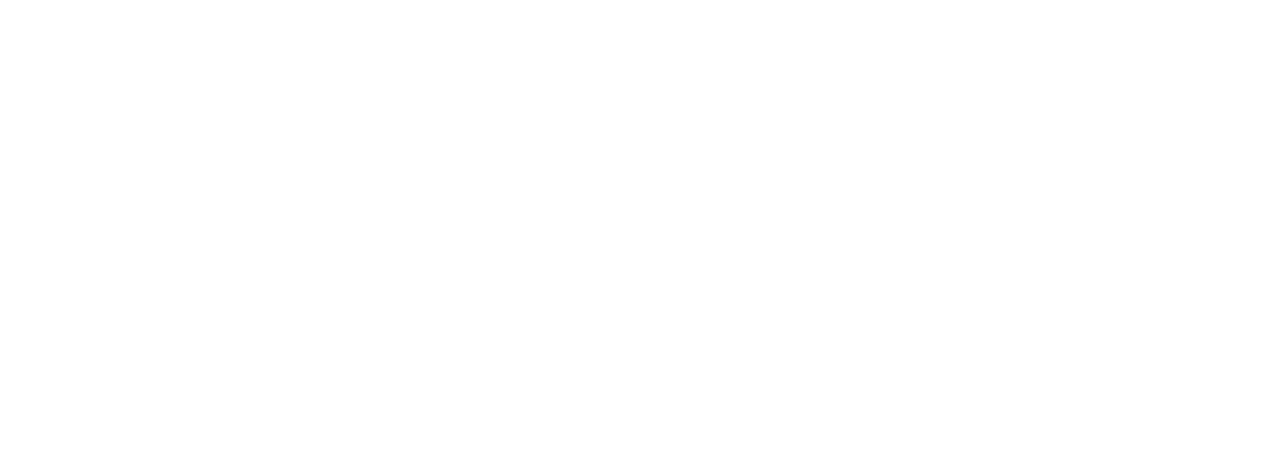
==== commit bd3f51b8: "added new location into google map" ====
--- a/index.html
+++ b/index.html
@@ -715,7 +715,7 @@
 				<div class="row g-5">
 					<div class="col-lg-3 col-md-6">
 						<h4 class="text-light mb-4">Indirizzo</h4>
-						<p class="mb-2"><i class="fa fa-map-marker-alt me-3"></i><a target="_blank" href="https://www.google.com/maps?q=Via+Appia+617,+04028,+Scauri+(LT)">Via Appia 617, 04028, Scauri (LT)</a></p>
+						<p class="mb-2"><i class="fa fa-map-marker-alt me-3"></i><a target="_blank" href="https://www.google.com/maps?q=41.256775,13.708813">Via Appia 617, 04028, Scauri (LT)</a></p>
 						<p class="mb-2"><i class="fa fa-phone-alt me-3"></i><a href="tel:+393274487509">+39 327 448 7509</a></p>
 						<p class="mb-2"><i class="fa fa-envelope me-3"></i><a href="mailto:paolo.calenzo@03motorsport.com">paolo.calenzo@03motorsport.com</a></p>
 						<p class="mb-2"><i class="fa fa-inbox me-3"></i>P.IVA: 04744520612</p>
